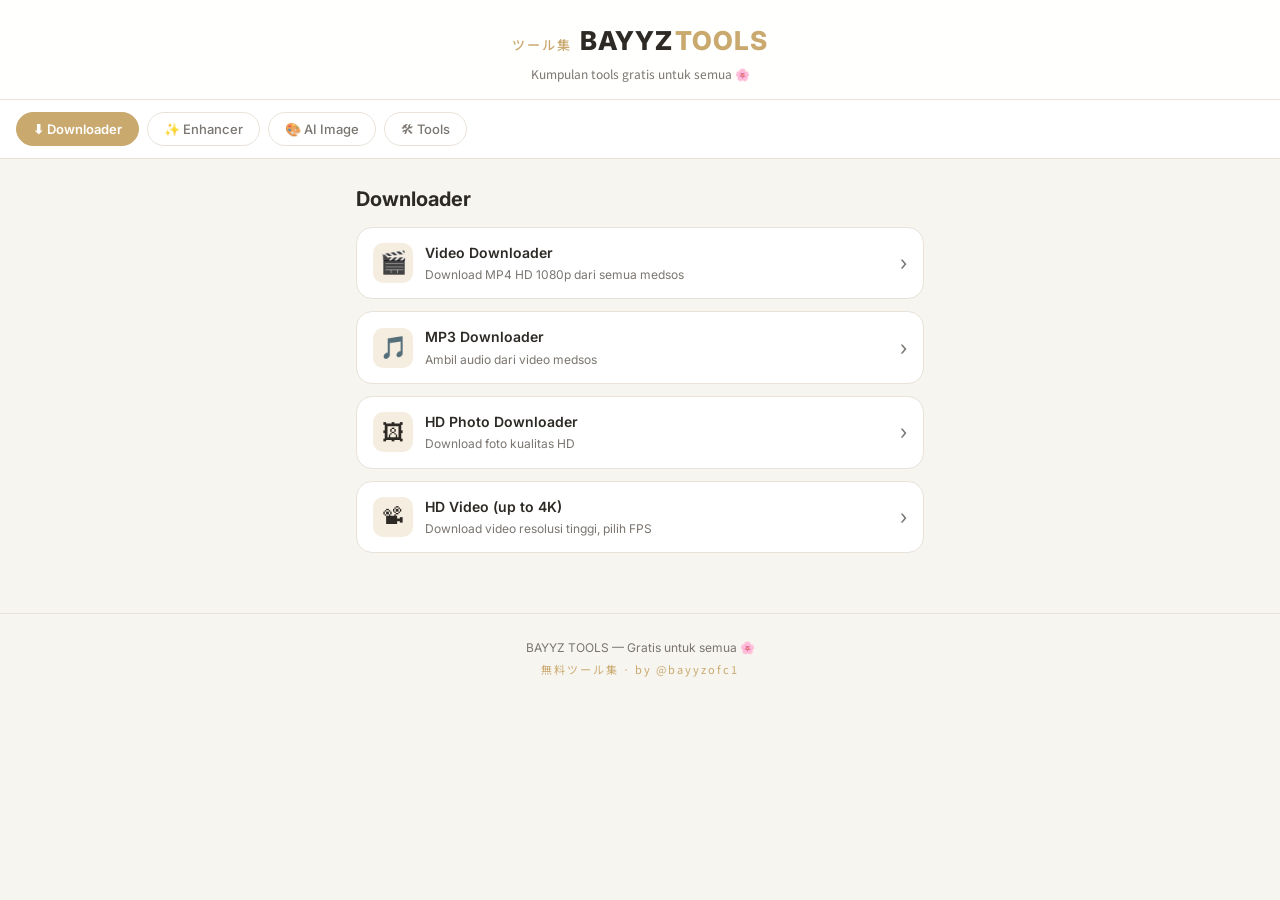
==== index.html @ 47ec52b6 "Add BAYYZ TOOLS - initial release" ====
<!DOCTYPE html>
<html lang="id">
<head>
  <meta charset="UTF-8" />
  <meta name="viewport" content="width=device-width, initial-scale=1.0" />
  <title>BAYYZ TOOLS — Kumpulan Tools Gratis</title>
  <link rel="stylesheet" href="style.css" />
  <link rel="preconnect" href="https://fonts.googleapis.com" />
  <link href="https://fonts.googleapis.com/css2?family=Noto+Sans+JP:wght@300;400;500;700&family=Inter:wght@300;400;500;600;700&display=swap" rel="stylesheet" />
</head>
<body>

  <!-- Header -->
  <header class="header">
    <div class="header-inner">
      <div class="logo">
        <span class="logo-jp">ツール集</span>
        <span class="logo-en">BAYYZ<span class="logo-accent">TOOLS</span></span>
      </div>
      <p class="header-sub">Kumpulan tools gratis untuk semua 🌸</p>
    </div>
  </header>

  <!-- Nav Pills -->
  <nav class="nav-pills" id="navPills">
    <button class="pill active" data-target="downloader">⬇ Downloader</button>
    <button class="pill" data-target="enhancer">✨ Enhancer</button>
    <button class="pill" data-target="ai-image">🎨 AI Image</button>
    <button class="pill" data-target="tools">🛠 Tools</button>
  </nav>

  <!-- Main Content -->
  <main class="main">

    <!-- ===== DOWNLOADER SECTION ===== -->
    <section class="section active" id="downloader">
      <h2 class="section-title">Downloader</h2>

      <div class="card" id="card-mp4">
        <div class="card-header" onclick="toggleCard('card-mp4')">
          <div class="card-icon">🎬</div>
          <div>
            <div class="card-name">Video Downloader</div>
            <div class="card-desc">Download MP4 HD 1080p dari semua medsos</div>
          </div>
          <span class="card-arrow">›</span>
        </div>
        <div class="card-body">
          <input class="input" type="text" id="mp4-url" placeholder="Paste link video (IG, TikTok, YouTube, dll)" />
          <button class="btn" onclick="downloadMP4()">Download MP4</button>
          <div class="result" id="mp4-result"></div>
        </div>
      </div>

      <div class="card" id="card-mp3">
        <div class="card-header" onclick="toggleCard('card-mp3')">
          <div class="card-icon">🎵</div>
          <div>
            <div class="card-name">MP3 Downloader</div>
            <div class="card-desc">Ambil audio dari video medsos</div>
          </div>
          <span class="card-arrow">›</span>
        </div>
        <div class="card-body">
          <input class="input" type="text" id="mp3-url" placeholder="Paste link video" />
          <button class="btn" onclick="downloadMP3()">Download MP3</button>
          <div class="result" id="mp3-result"></div>
        </div>
      </div>

      <div class="card" id="card-hdphoto">
        <div class="card-header" onclick="toggleCard('card-hdphoto')">
          <div class="card-icon">🖼</div>
          <div>
            <div class="card-name">HD Photo Downloader</div>
            <div class="card-desc">Download foto kualitas HD</div>
          </div>
          <span class="card-arrow">›</span>
        </div>
        <div class="card-body">
          <input class="input" type="text" id="hdphoto-url" placeholder="Paste link foto / postingan" />
          <button class="btn" onclick="downloadHDPhoto()">Download Foto HD</button>
          <div class="result" id="hdphoto-result"></div>
        </div>
      </div>

      <div class="card" id="card-hdvideo">
        <div class="card-header" onclick="toggleCard('card-hdvideo')">
          <div class="card-icon">📽</div>
          <div>
            <div class="card-name">HD Video (up to 4K)</div>
            <div class="card-desc">Download video resolusi tinggi, pilih FPS</div>
          </div>
          <span class="card-arrow">›</span>
        </div>
        <div class="card-body">
          <input class="input" type="text" id="hdvideo-url" placeholder="Paste link video" />
          <div class="radio-group">
            <label class="radio-label"><input type="radio" name="fps" value="30" checked /> 30 FPS</label>
            <label class="radio-label"><input type="radio" name="fps" value="60" /> 60 FPS</label>
          </div>
          <button class="btn" onclick="downloadHDVideo()">Download HD Video</button>
          <div class="result" id="hdvideo-result"></div>
        </div>
      </div>

    </section>

    <!-- ===== ENHANCER SECTION ===== -->
    <section class="section" id="enhancer">
      <h2 class="section-title">Enhancer</h2>

      <div class="card" id="card-rmbg">
        <div class="card-header" onclick="toggleCard('card-rmbg')">
          <div class="card-icon">🪄</div>
          <div>
            <div class="card-name">Remove Background</div>
            <div class="card-desc">Hapus background foto otomatis</div>
          </div>
          <span class="card-arrow">›</span>
        </div>
        <div class="card-body">
          <div class="upload-area" id="rmbg-drop" onclick="document.getElementById('rmbg-file').click()">
            <span id="rmbg-label">📁 Tap untuk pilih gambar</span>
            <input type="file" id="rmbg-file" accept="image/*" style="display:none" onchange="onFileSelected(this,'rmbg-label'); removeBackground(this)" />
          </div>
          <div class="result" id="rmbg-result"></div>
        </div>
      </div>

      <div class="card" id="card-ttstalk">
        <div class="card-header" onclick="toggleCard('card-ttstalk')">
          <div class="card-icon">🔍</div>
          <div>
            <div class="card-name">TikTok Stalk</div>
            <div class="card-desc">Lihat info lengkap akun TikTok</div>
          </div>
          <span class="card-arrow">›</span>
        </div>
        <div class="card-body">
          <input class="input" type="text" id="ttstalk-user" placeholder="Username TikTok (tanpa @)" />
          <button class="btn" onclick="tiktokStalk()">Stalk Sekarang</button>
          <div class="result" id="ttstalk-result"></div>
        </div>
      </div>

    </section>

    <!-- ===== AI IMAGE SECTION ===== -->
    <section class="section" id="ai-image">
      <h2 class="section-title">AI Image</h2>
      <p class="section-sub">Upload foto, pilih style transformasi</p>

      <div class="style-grid">
        <button class="style-btn active" data-style="anime" onclick="selectStyle(this,'anime')">🌸 Anime</button>
        <button class="style-btn" data-style="chibi" onclick="selectStyle(this,'chibi')">🐣 Chibi</button>
        <button class="style-btn" data-style="figura" onclick="selectStyle(this,'figura')">🗿 Figura</button>
        <button class="style-btn" data-style="blonde" onclick="selectStyle(this,'blonde')">👱 Blonde</button>
        <button class="style-btn" data-style="hitam" onclick="selectStyle(this,'hitam')">🖤 Hitam</button>
        <button class="style-btn" data-style="putih" onclick="selectStyle(this,'putih')">🤍 Putih</button>
      </div>

      <div class="figura-ver" id="figura-ver" style="display:none">
        <span class="ver-label">Versi Figura:</span>
        <button class="ver-btn active" data-ver="v1" onclick="selectFiguraVer(this,'v1')">V1</button>
        <button class="ver-btn" data-ver="v2" onclick="selectFiguraVer(this,'v2')">V2</button>
        <button class="ver-btn" data-ver="v3" onclick="selectFiguraVer(this,'v3')">V3</button>
      </div>

      <div class="upload-area" id="ai-drop" onclick="document.getElementById('ai-file').click()">
        <span id="ai-label">📁 Tap untuk pilih gambar</span>
        <input type="file" id="ai-file" accept="image/*" style="display:none" onchange="onFileSelected(this,'ai-label'); transformImage(this)" />
      </div>
      <div class="result" id="ai-result"></div>
    </section>

    <!-- ===== TOOLS SECTION ===== -->
    <section class="section" id="tools">
      <h2 class="section-title">Tools Lainnya</h2>

      <div class="card" id="card-iqc">
        <div class="card-header" onclick="toggleCard('card-iqc')">
          <div class="card-icon">🧠</div>
          <div>
            <div class="card-name">IQC Generator</div>
            <div class="card-desc">Generate IQ Card unik kamu</div>
          </div>
          <span class="card-arrow">›</span>
        </div>
        <div class="card-body">
          <input class="input" type="text" id="iqc-name" placeholder="Masukkan nama kamu" />
          <button class="btn" onclick="generateIQC()">Generate IQ Card</button>
          <div class="result" id="iqc-result"></div>
        </div>
      </div>

      <div class="card" id="card-tts">
        <div class="card-header" onclick="toggleCard('card-tts')">
          <div class="card-icon">🔊</div>
          <div>
            <div class="card-name">Text to Speech</div>
            <div class="card-desc">Ubah teks jadi suara (TTS lengkap)</div>
          </div>
          <span class="card-arrow">›</span>
        </div>
        <div class="card-body">
          <textarea class="input textarea" id="tts-text" placeholder="Ketik teks yang ingin diucapkan..." rows="3"></textarea>
          <input class="input" type="text" id="tts-lang" placeholder="Bahasa (contoh: id, en, ja)" value="id" />
          <button class="btn" onclick="generateTTS()">Generate Suara</button>
          <div class="result" id="tts-result"></div>
        </div>
      </div>

    </section>

  </main>

  <!-- Footer -->
  <footer class="footer">
    <p>BAYYZ TOOLS — Gratis untuk semua 🌸</p>
    <p class="footer-jp">無料ツール集 · by @bayyzofc1</p>
  </footer>

  <div class="toast" id="toast"></div>

  <script src="app.js"></script>
</body>
</html>
---- style.css ----
/* ===== RESET & BASE ===== */
*, *::before, *::after { box-sizing: border-box; margin: 0; padding: 0; }

:root {
  --bg: #f7f5f0;
  --bg2: #ffffff;
  --surface: #fdfcf9;
  --border: #e8e2d9;
  --text: #2d2a26;
  --text2: #7a7570;
  --accent: #c9a96e;
  --accent2: #e8c99a;
  --accent-soft: #f5ede0;
  --pink: #e8a0b0;
  --pink-soft: #fdf0f3;
  --radius: 16px;
  --radius-sm: 10px;
  --shadow: 0 2px 16px rgba(0,0,0,0.07);
  --shadow-hover: 0 6px 28px rgba(0,0,0,0.12);
  --transition: 0.25s cubic-bezier(0.4,0,0.2,1);
}

html { scroll-behavior: smooth; }

body {
  font-family: 'Inter', 'Noto Sans JP', sans-serif;
  background: var(--bg);
  color: var(--text);
  min-height: 100vh;
  font-size: 15px;
  line-height: 1.6;
}

/* ===== HEADER ===== */
.header {
  border-bottom: 1px solid var(--border);
  padding: 20px 16px 16px;
  text-align: center;
  position: sticky;
  top: 0;
  z-index: 100;
  backdrop-filter: blur(12px);
  background: rgba(255,255,255,0.92);
}

.header-inner { max-width: 600px; margin: 0 auto; }

.logo {
  display: flex;
  align-items: baseline;
  justify-content: center;
  gap: 8px;
}

.logo-jp {
  font-family: 'Noto Sans JP', sans-serif;
  font-size: 13px;
  color: var(--accent);
  letter-spacing: 2px;
  font-weight: 500;
}

.logo-en {
  font-size: 22px;
  font-weight: 800;
  color: var(--text);
  letter-spacing: 1px;
}

.logo-accent {
  color: var(--accent);
  margin-left: 2px;
}

.header-sub {
  font-size: 12px;
  color: var(--text2);
  margin-top: 2px;
  font-family: 'Noto Sans JP', sans-serif;
}

/* ===== NAV PILLS ===== */
.nav-pills {
  display: flex;
  gap: 8px;
  padding: 12px 16px;
  overflow-x: auto;
  border-bottom: 1px solid var(--border);
  scrollbar-width: none;
  position: sticky;
  top: 73px;
  z-index: 99;
  background: rgba(255,255,255,0.95);
  backdrop-filter: blur(8px);
}

.nav-pills::-webkit-scrollbar { display: none; }

.pill {
  flex-shrink: 0;
  padding: 8px 16px;
  border-radius: 50px;
  border: 1.5px solid var(--border);
  background: transparent;
  color: var(--text2);
  font-size: 13px;
  font-weight: 500;
  cursor: pointer;
  transition: all var(--transition);
  white-space: nowrap;
  font-family: 'Inter', sans-serif;
}

.pill:hover {
  border-color: var(--accent);
  color: var(--accent);
  background: var(--accent-soft);
}

.pill.active {
  background: var(--accent);
  border-color: var(--accent);
  color: #fff;
  font-weight: 600;
}

/* ===== MAIN ===== */
.main {
  max-width: 600px;
  margin: 0 auto;
  padding: 16px;
}

/* ===== SECTION ===== */
.section {
  display: none;
  animation: fadeUp 0.3s ease;
}

.section.active { display: block; }

@keyframes fadeUp {
  from { opacity: 0; transform: translateY(12px); }
  to   { opacity: 1; transform: translateY(0); }
}

.section-title {
  font-size: 18px;
  font-weight: 700;
  color: var(--text);
  margin-bottom: 12px;
}

.section-sub {
  font-size: 13px;
  color: var(--text2);
  margin-bottom: 16px;
  margin-top: -8px;
}

/* ===== CARD ===== */
.card {
  background: var(--bg2);
  border: 1.5px solid var(--border);
  border-radius: var(--radius);
  margin-bottom: 12px;
  overflow: hidden;
  transition: box-shadow var(--transition), border-color var(--transition);
}

.card:hover {
  box-shadow: var(--shadow);
  border-color: var(--accent2);
}

.card-header {
  display: flex;
  align-items: center;
  gap: 12px;
  padding: 14px 16px;
  cursor: pointer;
  user-select: none;
  transition: background var(--transition);
}

.card-header:hover { background: var(--accent-soft); }

.card-icon {
  font-size: 22px;
  width: 40px;
  height: 40px;
  display: flex;
  align-items: center;
  justify-content: center;
  background: var(--accent-soft);
  border-radius: 10px;
  flex-shrink: 0;
}

.card-name {
  font-size: 14px;
  font-weight: 600;
  color: var(--text);
}

.card-desc {
  font-size: 12px;
  color: var(--text2);
  margin-top: 1px;
}

.card-arrow {
  margin-left: auto;
  font-size: 20px;
  color: var(--text2);
  transition: transform var(--transition);
  line-height: 1;
}

.card.open .card-arrow { transform: rotate(90deg); }

/* FIX: tambah padding-top di card-body */
.card-body {
  display: none;
  padding: 12px 16px 16px;
  border-top: 1px solid var(--border);
  animation: fadeUp 0.2s ease;
}

.card.open .card-body { display: block; }

/* ===== INPUTS ===== */
.input {
  width: 100%;
  padding: 11px 14px;
  border: 1.5px solid var(--border);
  border-radius: var(--radius-sm);
  background: var(--surface);
  color: var(--text);
  font-size: 14px;
  font-family: 'Inter', sans-serif;
  margin-top: 10px;
  transition: border-color var(--transition), box-shadow var(--transition);
  outline: none;
}

.input:focus {
  border-color: var(--accent);
  box-shadow: 0 0 0 3px rgba(201,169,110,0.15);
}

.textarea { resize: vertical; min-height: 80px; }

/* ===== BUTTON ===== */
.btn {
  width: 100%;
  margin-top: 10px;
  padding: 12px;
  background: var(--accent);
  color: #fff;
  border: none;
  border-radius: var(--radius-sm);
  font-size: 14px;
  font-weight: 600;
  cursor: pointer;
  transition: all var(--transition);
  font-family: 'Inter', sans-serif;
  letter-spacing: 0.2px;
}

.btn:hover {
  background: #b8924f;
  transform: translateY(-1px);
  box-shadow: 0 4px 16px rgba(201,169,110,0.35);
}

.btn:active { transform: translateY(0); }

.btn:disabled {
  opacity: 0.6;
  cursor: not-allowed;
  transform: none;
}

/* ===== RADIO GROUP ===== */
.radio-group {
  display: flex;
  gap: 16px;
  margin-top: 10px;
}

.radio-label {
  display: flex;
  align-items: center;
  gap: 6px;
  font-size: 13px;
  color: var(--text2);
  cursor: pointer;
}

.radio-label input { accent-color: var(--accent); }

/* ===== UPLOAD AREA ===== */
.upload-area {
  margin-top: 12px;
  border: 2px dashed var(--border);
  border-radius: var(--radius-sm);
  padding: 28px 16px;
  text-align: center;
  cursor: pointer;
  color: var(--text2);
  font-size: 14px;
  transition: all var(--transition);
  background: var(--surface);
}

.upload-area:hover {
  border-color: var(--accent);
  background: var(--accent-soft);
  color: var(--accent);
}

/* ===== STYLE GRID (AI Image) ===== */
.style-grid {
  display: grid;
  grid-template-columns: repeat(3, 1fr);
  gap: 8px;
  margin-bottom: 12px;
}

.style-btn {
  padding: 12px 8px;
  border: 1.5px solid var(--border);
  border-radius: var(--radius-sm);
  background: var(--bg2);
  color: var(--text2);
  font-size: 13px;
  font-weight: 500;
  cursor: pointer;
  transition: all var(--transition);
  font-family: 'Inter', sans-serif;
}

.style-btn:hover {
  border-color: var(--pink);
  color: var(--pink);
  background: var(--pink-soft);
}

.style-btn.active {
  background: var(--pink);
  border-color: var(--pink);
  color: #fff;
  font-weight: 600;
}

/* ===== FIGURA VERSION ===== */
.figura-ver {
  display: flex;
  align-items: center;
  gap: 8px;
  margin-bottom: 12px;
  flex-wrap: wrap;
}

.ver-label {
  font-size: 12px;
  color: var(--text2);
}

.ver-btn {
  padding: 5px 14px;
  border: 1.5px solid var(--border);
  border-radius: 50px;
  background: transparent;
  color: var(--text2);
  font-size: 12px;
  font-weight: 500;
  cursor: pointer;
  transition: all var(--transition);
  font-family: 'Inter', sans-serif;
}

.ver-btn.active {
  background: var(--accent);
  border-color: var(--accent);
  color: #fff;
}

/* ===== RESULT ===== */
.result {
  margin-top: 12px;
  min-height: 0;
}

.result-img {
  width: 100%;
  border-radius: var(--radius-sm);
  border: 1px solid var(--border);
  display: block;
  margin-bottom: 8px;
}

.result-link {
  display: block;
  width: 100%;
  padding: 10px;
  background: var(--accent-soft);
  border: 1.5px solid var(--accent2);
  border-radius: var(--radius-sm);
  color: var(--accent);
  text-align: center;
  font-size: 13px;
  font-weight: 600;
  text-decoration: none;
  transition: all var(--transition);
  margin-bottom: 6px;
}

.result-link:hover {
  background: var(--accent);
  color: #fff;
}

.result-audio {
  width: 100%;
  margin-top: 4px;
  border-radius: var(--radius-sm);
}

.result-card {
  background: var(--surface);
  border: 1px solid var(--border);
  border-radius: var(--radius-sm);
  padding: 14px;
  font-size: 13px;
}

.result-card .row {
  display: flex;
  justify-content: space-between;
  padding: 5px 0;
  border-bottom: 1px solid var(--border);
}

.result-card .row:last-child { border-bottom: none; }

.result-card .label { color: var(--text2); }
.result-card .value { font-weight: 600; color: var(--text); text-align: right; max-width: 60%; word-break: break-word; }

.result-avatar {
  width: 72px;
  height: 72px;
  border-radius: 50%;
  object-fit: cover;
  border: 2px solid var(--accent2);
  margin-bottom: 10px;
}

.stalk-header {
  display: flex;
  align-items: center;
  gap: 12px;
  margin-bottom: 10px;
}

.stalk-info .name { font-weight: 700; font-size: 15px; }
.stalk-info .nick { font-size: 12px; color: var(--text2); }

/* ===== LOADING (FIXED) ===== */
.loading {
  display: flex;
  align-items: center;
  justify-content: center;
  gap: 10px;
  padding: 20px;
  color: var(--text2);
  font-size: 13px;
}

.loading-spinner {
  display: inline-block;
  width: 16px;
  height: 16px;
  border: 2px solid var(--border);
  border-top-color: var(--accent);
  border-radius: 50%;
  animation: spin 0.7s linear infinite;
  flex-shrink: 0;
}

@keyframes spin { to { transform: rotate(360deg); } }

.error-msg {
  color: #c0392b;
  font-size: 13px;
  padding: 10px 12px;
  background: #fdf0f0;
  border-radius: var(--radius-sm);
  border: 1px solid #f5c6c6;
}

/* ===== TOAST ===== */
.toast {
  position: fixed;
  bottom: 24px;
  left: 50%;
  transform: translateX(-50%) translateY(80px);
  background: var(--text);
  color: #fff;
  padding: 10px 20px;
  border-radius: 50px;
  font-size: 13px;
  font-weight: 500;
  z-index: 999;
  transition: transform 0.3s cubic-bezier(0.4,0,0.2,1);
  white-space: nowrap;
  pointer-events: none;
}

.toast.show { transform: translateX(-50%) translateY(0); }

/* ===== FOOTER ===== */
.footer {
  text-align: center;
  padding: 24px 16px;
  color: var(--text2);
  font-size: 12px;
  border-top: 1px solid var(--border);
  margin-top: 24px;
}

.footer-jp {
  font-family: 'Noto Sans JP', sans-serif;
  font-size: 11px;
  margin-top: 4px;
  color: var(--accent);
  letter-spacing: 2px;
}

/* ===== DESKTOP ===== */
@media (min-width: 640px) {
  .main { padding: 24px 16px; }
  .section-title { font-size: 20px; }
  .style-grid { grid-template-columns: repeat(6, 1fr); }
  .logo-en { font-size: 26px; }
}
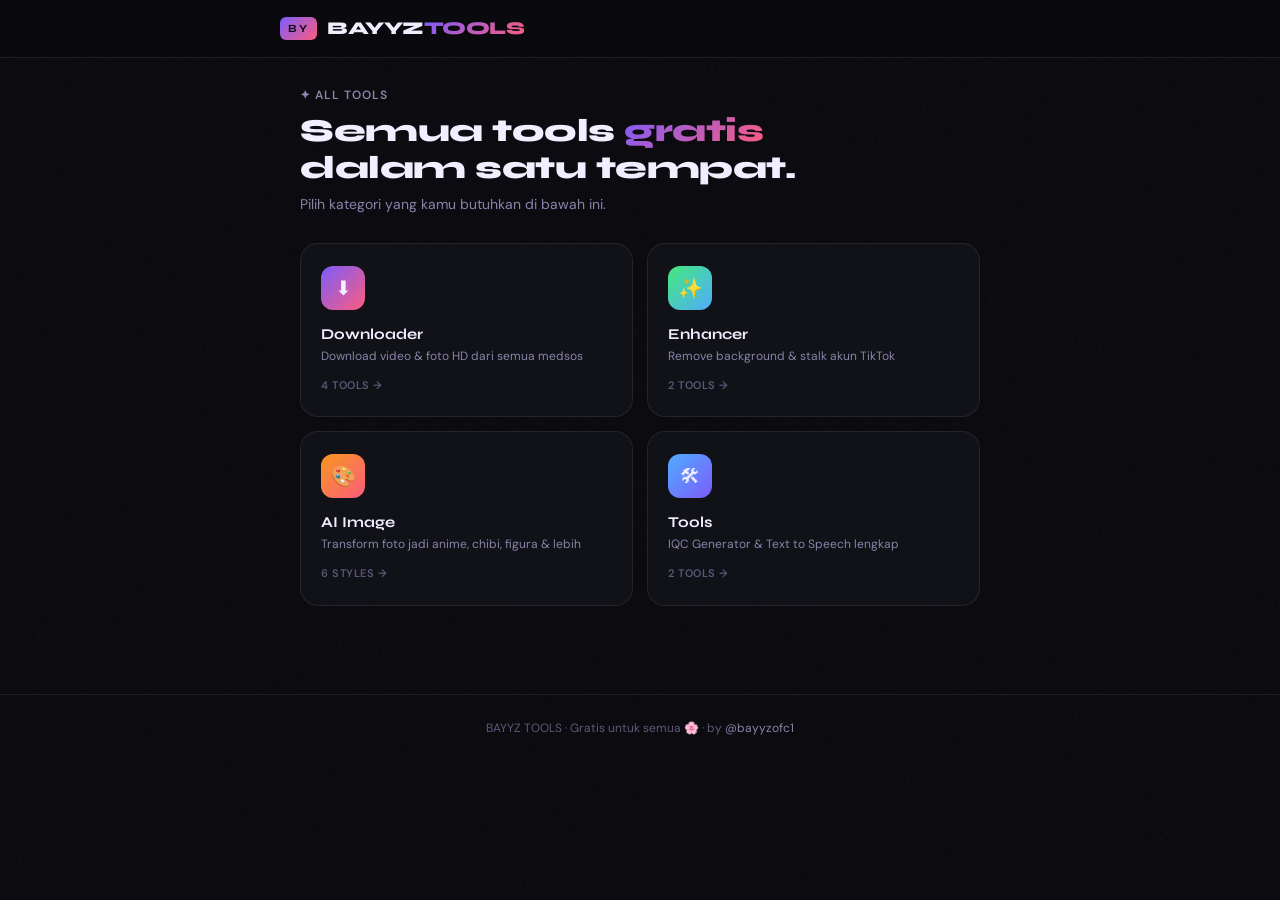
==== commit 384edf01: "feat: update bayyztools v2" ====
--- a/index.html
+++ b/index.html
@@ -5,224 +5,77 @@
   <meta name="viewport" content="width=device-width, initial-scale=1.0" />
   <title>BAYYZ TOOLS — Kumpulan Tools Gratis</title>
   <link rel="stylesheet" href="style.css" />
-  <link rel="preconnect" href="https://fonts.googleapis.com" />
-  <link href="https://fonts.googleapis.com/css2?family=Noto+Sans+JP:wght@300;400;500;700&family=Inter:wght@300;400;500;600;700&display=swap" rel="stylesheet" />
 </head>
 <body>
 
-  <!-- Header -->
   <header class="header">
     <div class="header-inner">
-      <div class="logo">
-        <span class="logo-jp">ツール集</span>
-        <span class="logo-en">BAYYZ<span class="logo-accent">TOOLS</span></span>
-      </div>
-      <p class="header-sub">Kumpulan tools gratis untuk semua 🌸</p>
+      <a href="index.html" class="logo">
+        <span class="logo-badge">BY</span>
+        <span class="logo-name">BAYYZ<span>TOOLS</span></span>
+      </a>
     </div>
   </header>
 
-  <!-- Nav Pills -->
-  <nav class="nav-pills" id="navPills">
-    <button class="pill active" data-target="downloader">⬇ Downloader</button>
-    <button class="pill" data-target="enhancer">✨ Enhancer</button>
-    <button class="pill" data-target="ai-image">🎨 AI Image</button>
-    <button class="pill" data-target="tools">🛠 Tools</button>
-  </nav>
+  <main class="main">
+    <div class="page-hero fade-in">
+      <div class="page-hero-tag">✦ All Tools</div>
+      <h1>Semua tools <span class="grad">gratis</span><br/>dalam satu tempat.</h1>
+      <p>Pilih kategori yang kamu butuhkan di bawah ini.</p>
+    </div>
 
-  <!-- Main Content -->
-  <main class="main">
+    <div class="dashboard-grid fade-in">
 
-    <!-- ===== DOWNLOADER SECTION ===== -->
-    <section class="section active" id="downloader">
-      <h2 class="section-title">Downloader</h2>
+      <a href="downloader.html" class="dash-card" data-color="purple">
+        <div class="dash-card-icon">⬇</div>
+        <div>
+          <div class="dash-card-title">Downloader</div>
+          <div class="dash-card-desc">Download video & foto HD dari semua medsos</div>
+        </div>
+        <div class="dash-card-count">4 tools →</div>
+      </a>
 
-      <div class="card" id="card-mp4">
-        <div class="card-header" onclick="toggleCard('card-mp4')">
-          <div class="card-icon">🎬</div>
-          <div>
-            <div class="card-name">Video Downloader</div>
-            <div class="card-desc">Download MP4 HD 1080p dari semua medsos</div>
-          </div>
-          <span class="card-arrow">›</span>
+      <a href="enhancer.html" class="dash-card" data-color="green">
+        <div class="dash-card-icon">✨</div>
+        <div>
+          <div class="dash-card-title">Enhancer</div>
+          <div class="dash-card-desc">Remove background & stalk akun TikTok</div>
         </div>
-        <div class="card-body">
-          <input class="input" type="text" id="mp4-url" placeholder="Paste link video (IG, TikTok, YouTube, dll)" />
-          <button class="btn" onclick="downloadMP4()">Download MP4</button>
-          <div class="result" id="mp4-result"></div>
+        <div class="dash-card-count">2 tools →</div>
+      </a>
+
+      <a href="ai-image.html" class="dash-card" data-color="warm">
+        <div class="dash-card-icon">🎨</div>
+        <div>
+          <div class="dash-card-title">AI Image</div>
+          <div class="dash-card-desc">Transform foto jadi anime, chibi, figura & lebih</div>
         </div>
-      </div>
+        <div class="dash-card-count">6 styles →</div>
+      </a>
 
-      <div class="card" id="card-mp3">
-        <div class="card-header" onclick="toggleCard('card-mp3')">
-          <div class="card-icon">🎵</div>
-          <div>
-            <div class="card-name">MP3 Downloader</div>
-            <div class="card-desc">Ambil audio dari video medsos</div>
-          </div>
-          <span class="card-arrow">›</span>
+      <a href="tools.html" class="dash-card" data-color="cool">
+        <div class="dash-card-icon">🛠</div>
+        <div>
+          <div class="dash-card-title">Tools</div>
+          <div class="dash-card-desc">IQC Generator & Text to Speech lengkap</div>
         </div>
-        <div class="card-body">
-          <input class="input" type="text" id="mp3-url" placeholder="Paste link video" />
-          <button class="btn" onclick="downloadMP3()">Download MP3</button>
-          <div class="result" id="mp3-result"></div>
-        </div>
-      </div>
+        <div class="dash-card-count">2 tools →</div>
+      </a>
 
-      <div class="card" id="card-hdphoto">
-        <div class="card-header" onclick="toggleCard('card-hdphoto')">
-          <div class="card-icon">🖼</div>
-          <div>
-            <div class="card-name">HD Photo Downloader</div>
-            <div class="card-desc">Download foto kualitas HD</div>
-          </div>
-          <span class="card-arrow">›</span>
-        </div>
-        <div class="card-body">
-          <input class="input" type="text" id="hdphoto-url" placeholder="Paste link foto / postingan" />
-          <button class="btn" onclick="downloadHDPhoto()">Download Foto HD</button>
-          <div class="result" id="hdphoto-result"></div>
-        </div>
-      </div>
-
-      <div class="card" id="card-hdvideo">
-        <div class="card-header" onclick="toggleCard('card-hdvideo')">
-          <div class="card-icon">📽</div>
-          <div>
-            <div class="card-name">HD Video (up to 4K)</div>
-            <div class="card-desc">Download video resolusi tinggi, pilih FPS</div>
-          </div>
-          <span class="card-arrow">›</span>
-        </div>
-        <div class="card-body">
-          <input class="input" type="text" id="hdvideo-url" placeholder="Paste link video" />
-          <div class="radio-group">
-            <label class="radio-label"><input type="radio" name="fps" value="30" checked /> 30 FPS</label>
-            <label class="radio-label"><input type="radio" name="fps" value="60" /> 60 FPS</label>
-          </div>
-          <button class="btn" onclick="downloadHDVideo()">Download HD Video</button>
-          <div class="result" id="hdvideo-result"></div>
-        </div>
-      </div>
-
-    </section>
-
-    <!-- ===== ENHANCER SECTION ===== -->
-    <section class="section" id="enhancer">
-      <h2 class="section-title">Enhancer</h2>
-
-      <div class="card" id="card-rmbg">
-        <div class="card-header" onclick="toggleCard('card-rmbg')">
-          <div class="card-icon">🪄</div>
-          <div>
-            <div class="card-name">Remove Background</div>
-            <div class="card-desc">Hapus background foto otomatis</div>
-          </div>
-          <span class="card-arrow">›</span>
-        </div>
-        <div class="card-body">
-          <div class="upload-area" id="rmbg-drop" onclick="document.getElementById('rmbg-file').click()">
-            <span id="rmbg-label">📁 Tap untuk pilih gambar</span>
-            <input type="file" id="rmbg-file" accept="image/*" style="display:none" onchange="onFileSelected(this,'rmbg-label'); removeBackground(this)" />
-          </div>
-          <div class="result" id="rmbg-result"></div>
-        </div>
-      </div>
-
-      <div class="card" id="card-ttstalk">
-        <div class="card-header" onclick="toggleCard('card-ttstalk')">
-          <div class="card-icon">🔍</div>
-          <div>
-            <div class="card-name">TikTok Stalk</div>
-            <div class="card-desc">Lihat info lengkap akun TikTok</div>
-          </div>
-          <span class="card-arrow">›</span>
-        </div>
-        <div class="card-body">
-          <input class="input" type="text" id="ttstalk-user" placeholder="Username TikTok (tanpa @)" />
-          <button class="btn" onclick="tiktokStalk()">Stalk Sekarang</button>
-          <div class="result" id="ttstalk-result"></div>
-        </div>
-      </div>
-
-    </section>
-
-    <!-- ===== AI IMAGE SECTION ===== -->
-    <section class="section" id="ai-image">
-      <h2 class="section-title">AI Image</h2>
-      <p class="section-sub">Upload foto, pilih style transformasi</p>
-
-      <div class="style-grid">
-        <button class="style-btn active" data-style="anime" onclick="selectStyle(this,'anime')">🌸 Anime</button>
-        <button class="style-btn" data-style="chibi" onclick="selectStyle(this,'chibi')">🐣 Chibi</button>
-        <button class="style-btn" data-style="figura" onclick="selectStyle(this,'figura')">🗿 Figura</button>
-        <button class="style-btn" data-style="blonde" onclick="selectStyle(this,'blonde')">👱 Blonde</button>
-        <button class="style-btn" data-style="hitam" onclick="selectStyle(this,'hitam')">🖤 Hitam</button>
-        <button class="style-btn" data-style="putih" onclick="selectStyle(this,'putih')">🤍 Putih</button>
-      </div>
-
-      <div class="figura-ver" id="figura-ver" style="display:none">
-        <span class="ver-label">Versi Figura:</span>
-        <button class="ver-btn active" data-ver="v1" onclick="selectFiguraVer(this,'v1')">V1</button>
-        <button class="ver-btn" data-ver="v2" onclick="selectFiguraVer(this,'v2')">V2</button>
-        <button class="ver-btn" data-ver="v3" onclick="selectFiguraVer(this,'v3')">V3</button>
-      </div>
-
-      <div class="upload-area" id="ai-drop" onclick="document.getElementById('ai-file').click()">
-        <span id="ai-label">📁 Tap untuk pilih gambar</span>
-        <input type="file" id="ai-file" accept="image/*" style="display:none" onchange="onFileSelected(this,'ai-label'); transformImage(this)" />
-      </div>
-      <div class="result" id="ai-result"></div>
-    </section>
-
-    <!-- ===== TOOLS SECTION ===== -->
-    <section class="section" id="tools">
-      <h2 class="section-title">Tools Lainnya</h2>
-
-      <div class="card" id="card-iqc">
-        <div class="card-header" onclick="toggleCard('card-iqc')">
-          <div class="card-icon">🧠</div>
-          <div>
-            <div class="card-name">IQC Generator</div>
-            <div class="card-desc">Generate IQ Card unik kamu</div>
-          </div>
-          <span class="card-arrow">›</span>
-        </div>
-        <div class="card-body">
-          <input class="input" type="text" id="iqc-name" placeholder="Masukkan nama kamu" />
-          <button class="btn" onclick="generateIQC()">Generate IQ Card</button>
-          <div class="result" id="iqc-result"></div>
-        </div>
-      </div>
-
-      <div class="card" id="card-tts">
-        <div class="card-header" onclick="toggleCard('card-tts')">
-          <div class="card-icon">🔊</div>
-          <div>
-            <div class="card-name">Text to Speech</div>
-            <div class="card-desc">Ubah teks jadi suara (TTS lengkap)</div>
-          </div>
-          <span class="card-arrow">›</span>
-        </div>
-        <div class="card-body">
-          <textarea class="input textarea" id="tts-text" placeholder="Ketik teks yang ingin diucapkan..." rows="3"></textarea>
-          <input class="input" type="text" id="tts-lang" placeholder="Bahasa (contoh: id, en, ja)" value="id" />
-          <button class="btn" onclick="generateTTS()">Generate Suara</button>
-          <div class="result" id="tts-result"></div>
-        </div>
-      </div>
-
-    </section>
-
+    </div>
   </main>
 
-  <!-- Footer -->
   <footer class="footer">
-    <p>BAYYZ TOOLS — Gratis untuk semua 🌸</p>
-    <p class="footer-jp">無料ツール集 · by @bayyzofc1</p>
+    <p>BAYYZ TOOLS · Gratis untuk semua 🌸 · by <a href="https://t.me/bayyzofc1" target="_blank">@bayyzofc1</a></p>
   </footer>
 
   <div class="toast" id="toast"></div>
-
-  <script src="app.js"></script>
+  <script>
+    // staggered animation
+    document.querySelectorAll('.dash-card').forEach((c,i) => {
+      c.style.animationDelay = (i * 0.07) + 's';
+      c.classList.add('fade-in');
+    });
+  </script>
 </body>
 </html>
--- a/style.css
+++ b/style.css
@@ -1,262 +1,364 @@
-/* ===== RESET & BASE ===== */
+@import url('https://fonts.googleapis.com/css2?family=Syne:wght@400;600;700;800&family=DM+Sans:wght@300;400;500;600&display=swap');
+
 *, *::before, *::after { box-sizing: border-box; margin: 0; padding: 0; }
 
 :root {
-  --bg: #f7f5f0;
-  --bg2: #ffffff;
-  --surface: #fdfcf9;
-  --border: #e8e2d9;
-  --text: #2d2a26;
-  --text2: #7a7570;
-  --accent: #c9a96e;
-  --accent2: #e8c99a;
-  --accent-soft: #f5ede0;
-  --pink: #e8a0b0;
-  --pink-soft: #fdf0f3;
-  --radius: 16px;
-  --radius-sm: 10px;
-  --shadow: 0 2px 16px rgba(0,0,0,0.07);
-  --shadow-hover: 0 6px 28px rgba(0,0,0,0.12);
-  --transition: 0.25s cubic-bezier(0.4,0,0.2,1);
+  --bg: #0a0a0f;
+  --bg2: #111118;
+  --bg3: #1a1a24;
+  --border: rgba(255,255,255,0.08);
+  --border-bright: rgba(255,255,255,0.15);
+  --text: #f0eeff;
+  --text2: #8884aa;
+  --text3: #5a5878;
+
+  --c1: #7c5cfc;   /* purple */
+  --c2: #fc5c7d;   /* pink-red */
+  --c3: #43e97b;   /* green */
+  --c4: #f7971e;   /* orange */
+  --c5: #4facfe;   /* blue */
+  --c6: #f953c6;   /* magenta */
+
+  --grad-main: linear-gradient(135deg, var(--c1), var(--c2));
+  --grad-green: linear-gradient(135deg, var(--c3), var(--c5));
+  --grad-warm: linear-gradient(135deg, var(--c4), var(--c2));
+  --grad-cool: linear-gradient(135deg, var(--c5), var(--c1));
+
+  --radius: 18px;
+  --radius-sm: 12px;
+  --radius-xs: 8px;
+  --shadow: 0 4px 32px rgba(0,0,0,0.4);
+  --transition: 0.22s cubic-bezier(0.4,0,0.2,1);
 }
 
 html { scroll-behavior: smooth; }
 
 body {
-  font-family: 'Inter', 'Noto Sans JP', sans-serif;
+  font-family: 'DM Sans', sans-serif;
   background: var(--bg);
   color: var(--text);
   min-height: 100vh;
   font-size: 15px;
   line-height: 1.6;
+  -webkit-font-smoothing: antialiased;
+}
+
+/* ===== NOISE OVERLAY ===== */
+body::before {
+  content: '';
+  position: fixed;
+  inset: 0;
+  background-image: url("data:image/svg+xml,%3Csvg viewBox='0 0 256 256' xmlns='http://www.w3.org/2000/svg'%3E%3Cfilter id='n'%3E%3CfeTurbulence type='fractalNoise' baseFrequency='0.9' numOctaves='4' stitchTiles='stitch'/%3E%3C/filter%3E%3Crect width='100%25' height='100%25' filter='url(%23n)' opacity='1'/%3E%3C/svg%3E");
+  opacity: 0.025;
+  pointer-events: none;
+  z-index: 0;
 }
 
 /* ===== HEADER ===== */
 .header {
-  border-bottom: 1px solid var(--border);
-  padding: 20px 16px 16px;
-  text-align: center;
   position: sticky;
   top: 0;
   z-index: 100;
-  backdrop-filter: blur(12px);
-  background: rgba(255,255,255,0.92);
-}
-
-.header-inner { max-width: 600px; margin: 0 auto; }
+  background: rgba(10,10,15,0.85);
+  backdrop-filter: blur(20px);
+  border-bottom: 1px solid var(--border);
+  padding: 14px 20px;
+}
+
+.header-inner {
+  max-width: 720px;
+  margin: 0 auto;
+  display: flex;
+  align-items: center;
+  justify-content: space-between;
+  gap: 12px;
+}
 
 .logo {
   display: flex;
-  align-items: baseline;
-  justify-content: center;
-  gap: 8px;
-}
-
-.logo-jp {
-  font-family: 'Noto Sans JP', sans-serif;
+  align-items: center;
+  gap: 10px;
+  text-decoration: none;
+}
+
+.logo-badge {
+  font-family: 'Syne', sans-serif;
+  font-size: 11px;
+  font-weight: 700;
+  letter-spacing: 2px;
+  color: var(--bg);
+  background: var(--grad-main);
+  padding: 3px 8px;
+  border-radius: 6px;
+}
+
+.logo-name {
+  font-family: 'Syne', sans-serif;
+  font-size: 18px;
+  font-weight: 800;
+  color: var(--text);
+  letter-spacing: -0.5px;
+}
+
+.logo-name span { 
+  background: var(--grad-main);
+  -webkit-background-clip: text;
+  -webkit-text-fill-color: transparent;
+  background-clip: text;
+}
+
+.header-back {
+  display: flex;
+  align-items: center;
+  gap: 6px;
   font-size: 13px;
-  color: var(--accent);
-  letter-spacing: 2px;
-  font-weight: 500;
-}
-
-.logo-en {
-  font-size: 22px;
-  font-weight: 800;
-  color: var(--text);
-  letter-spacing: 1px;
-}
-
-.logo-accent {
-  color: var(--accent);
-  margin-left: 2px;
-}
-
-.header-sub {
-  font-size: 12px;
-  color: var(--text2);
-  margin-top: 2px;
-  font-family: 'Noto Sans JP', sans-serif;
-}
-
-/* ===== NAV PILLS ===== */
-.nav-pills {
-  display: flex;
-  gap: 8px;
-  padding: 12px 16px;
-  overflow-x: auto;
-  border-bottom: 1px solid var(--border);
-  scrollbar-width: none;
-  position: sticky;
-  top: 73px;
-  z-index: 99;
-  background: rgba(255,255,255,0.95);
-  backdrop-filter: blur(8px);
-}
-
-.nav-pills::-webkit-scrollbar { display: none; }
-
-.pill {
-  flex-shrink: 0;
-  padding: 8px 16px;
+  color: var(--text2);
+  text-decoration: none;
+  padding: 6px 12px;
+  border: 1px solid var(--border);
   border-radius: 50px;
-  border: 1.5px solid var(--border);
-  background: transparent;
-  color: var(--text2);
-  font-size: 13px;
-  font-weight: 500;
-  cursor: pointer;
   transition: all var(--transition);
-  white-space: nowrap;
-  font-family: 'Inter', sans-serif;
-}
-
-.pill:hover {
-  border-color: var(--accent);
-  color: var(--accent);
-  background: var(--accent-soft);
-}
-
-.pill.active {
-  background: var(--accent);
-  border-color: var(--accent);
-  color: #fff;
-  font-weight: 600;
+}
+
+.header-back:hover {
+  color: var(--text);
+  border-color: var(--border-bright);
+  background: var(--bg3);
 }
 
 /* ===== MAIN ===== */
 .main {
-  max-width: 600px;
+  max-width: 720px;
   margin: 0 auto;
-  padding: 16px;
-}
-
-/* ===== SECTION ===== */
-.section {
-  display: none;
-  animation: fadeUp 0.3s ease;
-}
-
-.section.active { display: block; }
-
-@keyframes fadeUp {
-  from { opacity: 0; transform: translateY(12px); }
-  to   { opacity: 1; transform: translateY(0); }
-}
-
-.section-title {
-  font-size: 18px;
+  padding: 24px 20px 48px;
+  position: relative;
+  z-index: 1;
+}
+
+/* ===== PAGE HERO ===== */
+.page-hero {
+  margin-bottom: 28px;
+}
+
+.page-hero-tag {
+  display: inline-flex;
+  align-items: center;
+  gap: 6px;
+  font-size: 12px;
+  font-weight: 600;
+  letter-spacing: 1px;
+  text-transform: uppercase;
+  color: var(--text2);
+  margin-bottom: 8px;
+}
+
+.page-hero h1 {
+  font-family: 'Syne', sans-serif;
+  font-size: clamp(22px, 5vw, 32px);
+  font-weight: 800;
+  line-height: 1.15;
+  letter-spacing: -0.5px;
+  color: var(--text);
+}
+
+.page-hero h1 .grad {
+  background: var(--grad-main);
+  -webkit-background-clip: text;
+  -webkit-text-fill-color: transparent;
+  background-clip: text;
+}
+
+.page-hero p {
+  font-size: 14px;
+  color: var(--text2);
+  margin-top: 6px;
+}
+
+/* ===== DASHBOARD GRID ===== */
+.dashboard-grid {
+  display: grid;
+  grid-template-columns: repeat(2, 1fr);
+  gap: 14px;
+}
+
+.dash-card {
+  position: relative;
+  background: var(--bg2);
+  border: 1px solid var(--border);
+  border-radius: var(--radius);
+  padding: 22px 20px;
+  text-decoration: none;
+  color: var(--text);
+  overflow: hidden;
+  transition: all var(--transition);
+  display: flex;
+  flex-direction: column;
+  gap: 12px;
+}
+
+.dash-card::before {
+  content: '';
+  position: absolute;
+  top: 0; left: 0; right: 0;
+  height: 2px;
+  background: var(--card-grad, var(--grad-main));
+  opacity: 0;
+  transition: opacity var(--transition);
+}
+
+.dash-card:hover {
+  border-color: var(--border-bright);
+  background: var(--bg3);
+  transform: translateY(-2px);
+  box-shadow: 0 8px 40px rgba(0,0,0,0.5);
+}
+
+.dash-card:hover::before { opacity: 1; }
+
+.dash-card-icon {
+  width: 44px;
+  height: 44px;
+  border-radius: 12px;
+  display: flex;
+  align-items: center;
+  justify-content: center;
+  font-size: 20px;
+  background: var(--card-grad, var(--grad-main));
+  flex-shrink: 0;
+}
+
+.dash-card-title {
+  font-family: 'Syne', sans-serif;
+  font-size: 15px;
   font-weight: 700;
-  color: var(--text);
-  margin-bottom: 12px;
-}
-
-.section-sub {
-  font-size: 13px;
-  color: var(--text2);
-  margin-bottom: 16px;
-  margin-top: -8px;
-}
-
-/* ===== CARD ===== */
-.card {
+  margin-bottom: 2px;
+}
+
+.dash-card-desc {
+  font-size: 12px;
+  color: var(--text2);
+  line-height: 1.4;
+}
+
+.dash-card-count {
+  margin-top: auto;
+  font-size: 11px;
+  font-weight: 600;
+  letter-spacing: 0.5px;
+  color: var(--text3);
+  text-transform: uppercase;
+}
+
+/* Color variants */
+.dash-card[data-color="purple"] { --card-grad: var(--grad-main); }
+.dash-card[data-color="green"]  { --card-grad: var(--grad-green); }
+.dash-card[data-color="warm"]   { --card-grad: var(--grad-warm); }
+.dash-card[data-color="cool"]   { --card-grad: var(--grad-cool); }
+
+/* ===== TOOL PAGE LAYOUT ===== */
+.tools-list {
+  display: flex;
+  flex-direction: column;
+  gap: 12px;
+}
+
+/* ===== TOOL CARD ===== */
+.tool-card {
   background: var(--bg2);
-  border: 1.5px solid var(--border);
+  border: 1px solid var(--border);
   border-radius: var(--radius);
-  margin-bottom: 12px;
   overflow: hidden;
-  transition: box-shadow var(--transition), border-color var(--transition);
-}
-
-.card:hover {
-  box-shadow: var(--shadow);
-  border-color: var(--accent2);
-}
-
-.card-header {
-  display: flex;
-  align-items: center;
-  gap: 12px;
-  padding: 14px 16px;
+  transition: border-color var(--transition), box-shadow var(--transition);
+}
+
+.tool-card:hover { border-color: var(--border-bright); }
+
+.tool-card-header {
+  display: flex;
+  align-items: center;
+  gap: 14px;
+  padding: 16px 18px;
   cursor: pointer;
   user-select: none;
   transition: background var(--transition);
 }
 
-.card-header:hover { background: var(--accent-soft); }
-
-.card-icon {
-  font-size: 22px;
-  width: 40px;
-  height: 40px;
+.tool-card-header:hover { background: rgba(255,255,255,0.03); }
+
+.tool-card-icon {
+  width: 42px;
+  height: 42px;
+  border-radius: 11px;
   display: flex;
   align-items: center;
   justify-content: center;
-  background: var(--accent-soft);
-  border-radius: 10px;
+  font-size: 20px;
   flex-shrink: 0;
-}
-
-.card-name {
+  background: var(--tool-grad, var(--grad-main));
+}
+
+.tool-card-info { flex: 1; min-width: 0; }
+
+.tool-card-name {
+  font-family: 'Syne', sans-serif;
   font-size: 14px;
-  font-weight: 600;
-  color: var(--text);
-}
-
-.card-desc {
+  font-weight: 700;
+  color: var(--text);
+}
+
+.tool-card-desc {
   font-size: 12px;
   color: var(--text2);
   margin-top: 1px;
 }
 
-.card-arrow {
-  margin-left: auto;
-  font-size: 20px;
-  color: var(--text2);
+.tool-card-arrow {
+  font-size: 18px;
+  color: var(--text3);
   transition: transform var(--transition);
-  line-height: 1;
-}
-
-.card.open .card-arrow { transform: rotate(90deg); }
-
-/* FIX: tambah padding-top di card-body */
-.card-body {
+}
+
+.tool-card.open .tool-card-arrow { transform: rotate(90deg); }
+
+.tool-card-body {
   display: none;
-  padding: 12px 16px 16px;
+  padding: 0 18px 18px;
   border-top: 1px solid var(--border);
   animation: fadeUp 0.2s ease;
 }
 
-.card.open .card-body { display: block; }
+.tool-card.open .tool-card-body { display: block; }
 
 /* ===== INPUTS ===== */
 .input {
   width: 100%;
-  padding: 11px 14px;
-  border: 1.5px solid var(--border);
-  border-radius: var(--radius-sm);
-  background: var(--surface);
+  padding: 12px 14px;
+  border: 1px solid var(--border);
+  border-radius: var(--radius-sm);
+  background: var(--bg3);
   color: var(--text);
   font-size: 14px;
-  font-family: 'Inter', sans-serif;
-  margin-top: 10px;
+  font-family: 'DM Sans', sans-serif;
+  margin-top: 12px;
   transition: border-color var(--transition), box-shadow var(--transition);
   outline: none;
 }
 
+.input::placeholder { color: var(--text3); }
+
 .input:focus {
-  border-color: var(--accent);
-  box-shadow: 0 0 0 3px rgba(201,169,110,0.15);
-}
-
-.textarea { resize: vertical; min-height: 80px; }
+  border-color: var(--c1);
+  box-shadow: 0 0 0 3px rgba(124,92,252,0.15);
+}
+
+.textarea { resize: vertical; min-height: 90px; }
 
 /* ===== BUTTON ===== */
 .btn {
   width: 100%;
-  margin-top: 10px;
-  padding: 12px;
-  background: var(--accent);
+  margin-top: 12px;
+  padding: 13px;
+  background: var(--grad-main);
   color: #fff;
   border: none;
   border-radius: var(--radius-sm);
@@ -264,29 +366,33 @@
   font-weight: 600;
   cursor: pointer;
   transition: all var(--transition);
-  font-family: 'Inter', sans-serif;
+  font-family: 'DM Sans', sans-serif;
   letter-spacing: 0.2px;
-}
-
-.btn:hover {
-  background: #b8924f;
-  transform: translateY(-1px);
-  box-shadow: 0 4px 16px rgba(201,169,110,0.35);
-}
-
+  position: relative;
+  overflow: hidden;
+}
+
+.btn::after {
+  content: '';
+  position: absolute;
+  inset: 0;
+  background: rgba(255,255,255,0);
+  transition: background var(--transition);
+}
+
+.btn:hover::after { background: rgba(255,255,255,0.1); }
+.btn:hover { transform: translateY(-1px); box-shadow: 0 6px 24px rgba(124,92,252,0.4); }
 .btn:active { transform: translateY(0); }
-
-.btn:disabled {
-  opacity: 0.6;
-  cursor: not-allowed;
-  transform: none;
-}
+.btn.btn-green { background: var(--grad-green); }
+.btn.btn-green:hover { box-shadow: 0 6px 24px rgba(67,233,123,0.35); }
+.btn.btn-warm { background: var(--grad-warm); }
+.btn.btn-warm:hover { box-shadow: 0 6px 24px rgba(247,151,30,0.35); }
 
 /* ===== RADIO GROUP ===== */
 .radio-group {
   display: flex;
-  gap: 16px;
-  margin-top: 10px;
+  gap: 14px;
+  margin-top: 12px;
 }
 
 .radio-label {
@@ -298,29 +404,29 @@
   cursor: pointer;
 }
 
-.radio-label input { accent-color: var(--accent); }
+.radio-label input { accent-color: var(--c1); }
 
 /* ===== UPLOAD AREA ===== */
 .upload-area {
   margin-top: 12px;
-  border: 2px dashed var(--border);
-  border-radius: var(--radius-sm);
-  padding: 28px 16px;
+  border: 1.5px dashed var(--border-bright);
+  border-radius: var(--radius-sm);
+  padding: 30px 16px;
   text-align: center;
   cursor: pointer;
   color: var(--text2);
   font-size: 14px;
   transition: all var(--transition);
-  background: var(--surface);
+  background: rgba(255,255,255,0.02);
 }
 
 .upload-area:hover {
-  border-color: var(--accent);
-  background: var(--accent-soft);
-  color: var(--accent);
-}
-
-/* ===== STYLE GRID (AI Image) ===== */
+  border-color: var(--c1);
+  background: rgba(124,92,252,0.06);
+  color: var(--c1);
+}
+
+/* ===== STYLE GRID ===== */
 .style-grid {
   display: grid;
   grid-template-columns: repeat(3, 1fr);
@@ -329,29 +435,28 @@
 }
 
 .style-btn {
-  padding: 12px 8px;
-  border: 1.5px solid var(--border);
-  border-radius: var(--radius-sm);
-  background: var(--bg2);
-  color: var(--text2);
-  font-size: 13px;
-  font-weight: 500;
+  padding: 11px 6px;
+  border: 1px solid var(--border);
+  border-radius: var(--radius-xs);
+  background: var(--bg3);
+  color: var(--text2);
+  font-size: 12px;
+  font-weight: 600;
   cursor: pointer;
   transition: all var(--transition);
-  font-family: 'Inter', sans-serif;
+  font-family: 'DM Sans', sans-serif;
 }
 
 .style-btn:hover {
-  border-color: var(--pink);
-  color: var(--pink);
-  background: var(--pink-soft);
+  border-color: var(--c6);
+  color: var(--c6);
+  background: rgba(249,83,198,0.08);
 }
 
 .style-btn.active {
-  background: var(--pink);
-  border-color: var(--pink);
+  background: var(--grad-main);
+  border-color: transparent;
   color: #fff;
-  font-weight: 600;
 }
 
 /* ===== FIGURA VERSION ===== */
@@ -363,52 +468,46 @@
   flex-wrap: wrap;
 }
 
-.ver-label {
-  font-size: 12px;
-  color: var(--text2);
-}
+.ver-label { font-size: 12px; color: var(--text2); }
 
 .ver-btn {
-  padding: 5px 14px;
-  border: 1.5px solid var(--border);
+  padding: 4px 14px;
+  border: 1px solid var(--border);
   border-radius: 50px;
   background: transparent;
   color: var(--text2);
   font-size: 12px;
-  font-weight: 500;
+  font-weight: 600;
   cursor: pointer;
   transition: all var(--transition);
-  font-family: 'Inter', sans-serif;
+  font-family: 'DM Sans', sans-serif;
 }
 
 .ver-btn.active {
-  background: var(--accent);
-  border-color: var(--accent);
+  background: var(--c1);
+  border-color: var(--c1);
   color: #fff;
 }
 
 /* ===== RESULT ===== */
-.result {
-  margin-top: 12px;
-  min-height: 0;
-}
+.result { margin-top: 14px; }
 
 .result-img {
   width: 100%;
   border-radius: var(--radius-sm);
   border: 1px solid var(--border);
   display: block;
-  margin-bottom: 8px;
+  margin-bottom: 10px;
 }
 
 .result-link {
   display: block;
   width: 100%;
-  padding: 10px;
-  background: var(--accent-soft);
-  border: 1.5px solid var(--accent2);
-  border-radius: var(--radius-sm);
-  color: var(--accent);
+  padding: 11px;
+  background: rgba(124,92,252,0.1);
+  border: 1px solid rgba(124,92,252,0.3);
+  border-radius: var(--radius-sm);
+  color: var(--c1);
   text-align: center;
   font-size: 13px;
   font-weight: 600;
@@ -418,18 +517,20 @@
 }
 
 .result-link:hover {
-  background: var(--accent);
+  background: var(--c1);
   color: #fff;
+  border-color: var(--c1);
 }
 
 .result-audio {
   width: 100%;
   margin-top: 4px;
   border-radius: var(--radius-sm);
+  filter: invert(1) hue-rotate(180deg);
 }
 
 .result-card {
-  background: var(--surface);
+  background: var(--bg3);
   border: 1px solid var(--border);
   border-radius: var(--radius-sm);
   padding: 14px;
@@ -439,51 +540,50 @@
 .result-card .row {
   display: flex;
   justify-content: space-between;
-  padding: 5px 0;
+  align-items: flex-start;
+  padding: 6px 0;
   border-bottom: 1px solid var(--border);
+  gap: 12px;
 }
 
 .result-card .row:last-child { border-bottom: none; }
-
-.result-card .label { color: var(--text2); }
-.result-card .value { font-weight: 600; color: var(--text); text-align: right; max-width: 60%; word-break: break-word; }
+.result-card .label { color: var(--text2); flex-shrink: 0; }
+.result-card .value { font-weight: 600; color: var(--text); text-align: right; word-break: break-word; }
 
 .result-avatar {
-  width: 72px;
-  height: 72px;
+  width: 64px; height: 64px;
   border-radius: 50%;
   object-fit: cover;
-  border: 2px solid var(--accent2);
-  margin-bottom: 10px;
+  border: 2px solid var(--c1);
 }
 
 .stalk-header {
   display: flex;
   align-items: center;
   gap: 12px;
-  margin-bottom: 10px;
-}
-
-.stalk-info .name { font-weight: 700; font-size: 15px; }
+  margin-bottom: 12px;
+  padding-bottom: 12px;
+  border-bottom: 1px solid var(--border);
+}
+
+.stalk-info .name { font-family: 'Syne', sans-serif; font-weight: 700; font-size: 15px; }
 .stalk-info .nick { font-size: 12px; color: var(--text2); }
 
-/* ===== LOADING (FIXED) ===== */
+/* ===== LOADING ===== */
 .loading {
   display: flex;
   align-items: center;
   justify-content: center;
   gap: 10px;
-  padding: 20px;
+  padding: 24px;
   color: var(--text2);
   font-size: 13px;
 }
 
 .loading-spinner {
-  display: inline-block;
-  width: 16px;
-  height: 16px;
-  border: 2px solid var(--border);
-  border-top-color: var(--accent);
+  width: 18px; height: 18px;
+  border: 2px solid var(--border-bright);
+  border-top-color: var(--c1);
   border-radius: 50%;
   animation: spin 0.7s linear infinite;
   flex-shrink: 0;
@@ -492,12 +592,12 @@
 @keyframes spin { to { transform: rotate(360deg); } }
 
 .error-msg {
-  color: #c0392b;
+  color: #ff6b6b;
   font-size: 13px;
-  padding: 10px 12px;
-  background: #fdf0f0;
-  border-radius: var(--radius-sm);
-  border: 1px solid #f5c6c6;
+  padding: 11px 14px;
+  background: rgba(255,107,107,0.08);
+  border-radius: var(--radius-sm);
+  border: 1px solid rgba(255,107,107,0.2);
 }
 
 /* ===== TOAST ===== */
@@ -506,8 +606,9 @@
   bottom: 24px;
   left: 50%;
   transform: translateX(-50%) translateY(80px);
-  background: var(--text);
-  color: #fff;
+  background: var(--bg3);
+  border: 1px solid var(--border-bright);
+  color: var(--text);
   padding: 10px 20px;
   border-radius: 50px;
   font-size: 13px;
@@ -516,6 +617,7 @@
   transition: transform 0.3s cubic-bezier(0.4,0,0.2,1);
   white-space: nowrap;
   pointer-events: none;
+  box-shadow: var(--shadow);
 }
 
 .toast.show { transform: translateX(-50%) translateY(0); }
@@ -523,25 +625,34 @@
 /* ===== FOOTER ===== */
 .footer {
   text-align: center;
-  padding: 24px 16px;
-  color: var(--text2);
+  padding: 24px 20px;
+  color: var(--text3);
   font-size: 12px;
   border-top: 1px solid var(--border);
-  margin-top: 24px;
-}
-
-.footer-jp {
-  font-family: 'Noto Sans JP', sans-serif;
-  font-size: 11px;
-  margin-top: 4px;
-  color: var(--accent);
-  letter-spacing: 2px;
-}
-
-/* ===== DESKTOP ===== */
+  margin-top: 40px;
+}
+
+.footer a { color: var(--text2); text-decoration: none; }
+.footer a:hover { color: var(--c1); }
+
+/* ===== ANIMATIONS ===== */
+@keyframes fadeUp {
+  from { opacity: 0; transform: translateY(10px); }
+  to   { opacity: 1; transform: translateY(0); }
+}
+
+.fade-in {
+  animation: fadeUp 0.4s ease both;
+}
+
+/* ===== RESPONSIVE ===== */
+@media (max-width: 480px) {
+  .dashboard-grid { grid-template-columns: 1fr; }
+  .style-grid { grid-template-columns: repeat(3, 1fr); }
+  .main { padding: 20px 14px 40px; }
+}
+
 @media (min-width: 640px) {
-  .main { padding: 24px 16px; }
-  .section-title { font-size: 20px; }
   .style-grid { grid-template-columns: repeat(6, 1fr); }
-  .logo-en { font-size: 26px; }
-}
+  .dashboard-grid { grid-template-columns: repeat(2, 1fr); }
+}
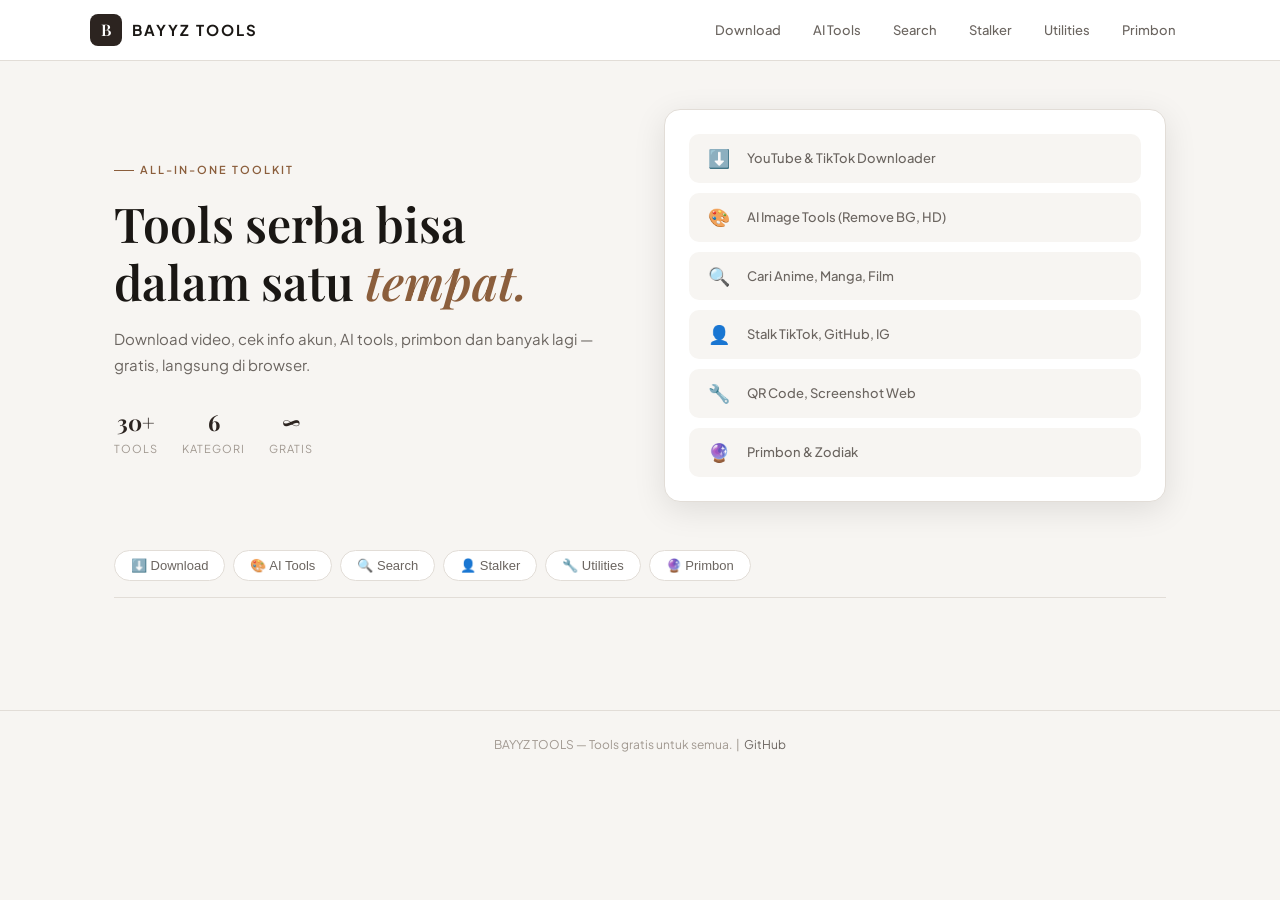
==== commit bd55e5f1: "feat: rebuild bayyz tools - clean design, 30+ fitur dari bot WA" ====
--- a/index.html
+++ b/index.html
@@ -1,81 +1,1780 @@
 <!DOCTYPE html>
 <html lang="id">
 <head>
-  <meta charset="UTF-8" />
-  <meta name="viewport" content="width=device-width, initial-scale=1.0" />
-  <title>BAYYZ TOOLS — Kumpulan Tools Gratis</title>
-  <link rel="stylesheet" href="style.css" />
+<meta charset="UTF-8">
+<meta name="viewport" content="width=device-width, initial-scale=1.0">
+<title>BAYYZ TOOLS</title>
+<link rel="preconnect" href="https://fonts.googleapis.com">
+<link href="https://fonts.googleapis.com/css2?family=Plus+Jakarta+Sans:wght@300;400;500;600;700&family=Playfair+Display:ital,wght@0,400;0,600;1,400&display=swap" rel="stylesheet">
+<style>
+*, *::before, *::after { box-sizing: border-box; margin: 0; padding: 0; }
+
+:root {
+  --bg: #f7f5f2;
+  --surface: #ffffff;
+  --surface2: #f0ede8;
+  --border: #e2ddd7;
+  --text: #1a1714;
+  --text-2: #6b6560;
+  --text-3: #a09890;
+  --accent: #2c2420;
+  --accent-warm: #8b5e3c;
+  --accent-soft: #d4c4b0;
+  --radius: 12px;
+  --shadow: 0 1px 3px rgba(0,0,0,.06), 0 4px 16px rgba(0,0,0,.05);
+  --shadow-lg: 0 8px 32px rgba(0,0,0,.1);
+}
+
+body {
+  font-family: 'Plus Jakarta Sans', sans-serif;
+  background: var(--bg);
+  color: var(--text);
+  min-height: 100vh;
+  font-size: 15px;
+  line-height: 1.6;
+}
+
+/* HEADER */
+header {
+  background: var(--surface);
+  border-bottom: 1px solid var(--border);
+  padding: 0 24px;
+  position: sticky;
+  top: 0;
+  z-index: 100;
+}
+.header-inner {
+  max-width: 1100px;
+  margin: 0 auto;
+  display: flex;
+  align-items: center;
+  justify-content: space-between;
+  height: 60px;
+}
+.logo {
+  display: flex;
+  align-items: center;
+  gap: 10px;
+  text-decoration: none;
+  color: var(--text);
+}
+.logo-mark {
+  width: 32px; height: 32px;
+  background: var(--accent);
+  border-radius: 8px;
+  display: flex; align-items: center; justify-content: center;
+  font-family: 'Playfair Display', serif;
+  font-size: 16px; font-weight: 600;
+  color: #fff;
+  letter-spacing: -0.5px;
+}
+.logo-text {
+  font-size: 15px;
+  font-weight: 700;
+  letter-spacing: 2px;
+  text-transform: uppercase;
+}
+nav { display: flex; gap: 4px; }
+nav a {
+  padding: 6px 14px;
+  border-radius: 8px;
+  font-size: 13px;
+  font-weight: 500;
+  color: var(--text-2);
+  text-decoration: none;
+  cursor: pointer;
+  transition: all .15s;
+}
+nav a:hover, nav a.active { background: var(--surface2); color: var(--text); }
+
+/* HERO */
+.hero {
+  max-width: 1100px;
+  margin: 48px auto 0;
+  padding: 0 24px 48px;
+  display: grid;
+  grid-template-columns: 1fr 1fr;
+  gap: 48px;
+  align-items: center;
+}
+.hero-label {
+  display: inline-flex;
+  align-items: center;
+  gap: 6px;
+  font-size: 11px;
+  font-weight: 600;
+  letter-spacing: 2px;
+  text-transform: uppercase;
+  color: var(--accent-warm);
+  margin-bottom: 16px;
+}
+.hero-label::before {
+  content: '';
+  width: 20px; height: 1px;
+  background: var(--accent-warm);
+}
+.hero h1 {
+  font-family: 'Playfair Display', serif;
+  font-size: clamp(32px, 4vw, 48px);
+  font-weight: 600;
+  line-height: 1.2;
+  color: var(--text);
+  margin-bottom: 16px;
+}
+.hero h1 em { font-style: italic; color: var(--accent-warm); }
+.hero p {
+  color: var(--text-2);
+  font-size: 15px;
+  line-height: 1.7;
+  margin-bottom: 28px;
+}
+.hero-stats {
+  display: flex;
+  gap: 24px;
+}
+.stat { text-align: center; }
+.stat-num {
+  font-size: 22px;
+  font-weight: 700;
+  color: var(--accent);
+  font-family: 'Playfair Display', serif;
+}
+.stat-label { font-size: 11px; color: var(--text-3); text-transform: uppercase; letter-spacing: 1px; }
+
+.hero-visual {
+  background: var(--surface);
+  border: 1px solid var(--border);
+  border-radius: 16px;
+  padding: 24px;
+  box-shadow: var(--shadow-lg);
+}
+.tool-preview-list { display: flex; flex-direction: column; gap: 10px; }
+.tool-preview-item {
+  display: flex; align-items: center; gap: 12px;
+  padding: 10px 14px;
+  background: var(--bg);
+  border-radius: 10px;
+  font-size: 13px;
+  font-weight: 500;
+  color: var(--text-2);
+  transition: all .2s;
+  cursor: pointer;
+}
+.tool-preview-item:hover { background: var(--surface2); color: var(--text); }
+.tool-preview-item .icon { font-size: 18px; width: 32px; text-align: center; }
+
+/* MAIN LAYOUT */
+main {
+  max-width: 1100px;
+  margin: 0 auto;
+  padding: 0 24px 80px;
+}
+
+/* CATEGORY TABS */
+.cat-tabs {
+  display: flex;
+  gap: 8px;
+  flex-wrap: wrap;
+  margin-bottom: 32px;
+  padding-bottom: 16px;
+  border-bottom: 1px solid var(--border);
+}
+.cat-tab {
+  padding: 7px 16px;
+  border-radius: 20px;
+  font-size: 13px;
+  font-weight: 500;
+  border: 1px solid var(--border);
+  background: var(--surface);
+  color: var(--text-2);
+  cursor: pointer;
+  transition: all .15s;
+  display: flex; align-items: center; gap: 6px;
+}
+.cat-tab:hover { border-color: var(--accent-soft); color: var(--text); }
+.cat-tab.active { background: var(--accent); border-color: var(--accent); color: #fff; }
+
+/* TOOL GRID */
+.tools-section { display: none; }
+.tools-section.visible { display: block; }
+.section-title {
+  font-family: 'Playfair Display', serif;
+  font-size: 22px;
+  font-weight: 600;
+  margin-bottom: 6px;
+}
+.section-desc { color: var(--text-2); font-size: 13px; margin-bottom: 24px; }
+
+.tool-grid {
+  display: grid;
+  grid-template-columns: repeat(auto-fill, minmax(320px, 1fr));
+  gap: 16px;
+}
+
+/* TOOL CARD */
+.tool-card {
+  background: var(--surface);
+  border: 1px solid var(--border);
+  border-radius: var(--radius);
+  padding: 20px;
+  transition: all .2s;
+}
+.tool-card:hover {
+  border-color: var(--accent-soft);
+  box-shadow: var(--shadow);
+  transform: translateY(-1px);
+}
+.tool-card-header {
+  display: flex; align-items: flex-start; gap: 12px;
+  margin-bottom: 14px;
+}
+.tool-icon {
+  width: 40px; height: 40px;
+  background: var(--surface2);
+  border-radius: 10px;
+  display: flex; align-items: center; justify-content: center;
+  font-size: 18px;
+  flex-shrink: 0;
+}
+.tool-info h3 {
+  font-size: 14px; font-weight: 600;
+  color: var(--text);
+  margin-bottom: 2px;
+}
+.tool-info p {
+  font-size: 12px;
+  color: var(--text-3);
+  line-height: 1.4;
+}
+
+/* FORM ELEMENTS */
+.tool-input-wrap {
+  display: flex; flex-direction: column; gap: 8px;
+}
+.tool-input, .tool-select, .tool-textarea {
+  width: 100%;
+  padding: 9px 12px;
+  border: 1px solid var(--border);
+  border-radius: 8px;
+  font-family: inherit;
+  font-size: 13px;
+  color: var(--text);
+  background: var(--bg);
+  outline: none;
+  transition: border-color .15s;
+}
+.tool-input:focus, .tool-select:focus, .tool-textarea:focus {
+  border-color: var(--accent);
+  background: #fff;
+}
+.tool-textarea { resize: vertical; min-height: 80px; }
+.tool-select { cursor: pointer; }
+
+.file-drop {
+  border: 1.5px dashed var(--border);
+  border-radius: 8px;
+  padding: 20px;
+  text-align: center;
+  cursor: pointer;
+  transition: all .15s;
+  background: var(--bg);
+  position: relative;
+}
+.file-drop:hover, .file-drop.dragover { border-color: var(--accent); background: var(--surface2); }
+.file-drop input[type="file"] { position: absolute; inset: 0; opacity: 0; cursor: pointer; }
+.file-drop-label { font-size: 12px; color: var(--text-3); }
+.file-drop-label strong { color: var(--text-2); }
+
+.btn {
+  padding: 9px 18px;
+  border-radius: 8px;
+  font-family: inherit;
+  font-size: 13px;
+  font-weight: 600;
+  cursor: pointer;
+  transition: all .15s;
+  border: none;
+  display: inline-flex; align-items: center; gap: 6px;
+  width: 100%;
+  justify-content: center;
+}
+.btn-primary {
+  background: var(--accent);
+  color: #fff;
+}
+.btn-primary:hover { background: #3d342f; }
+.btn-primary:active { transform: scale(.98); }
+.btn-primary:disabled { opacity: .5; cursor: not-allowed; }
+
+/* RESULT */
+.tool-result {
+  margin-top: 10px;
+  padding: 12px;
+  border-radius: 8px;
+  font-size: 13px;
+  display: none;
+}
+.tool-result.show { display: block; }
+.tool-result.success { background: #f0fdf4; border: 1px solid #bbf7d0; color: #166534; }
+.tool-result.error { background: #fef2f2; border: 1px solid #fecaca; color: #991b1b; }
+.tool-result.info { background: var(--surface2); border: 1px solid var(--border); color: var(--text); }
+.result-links { display: flex; flex-wrap: wrap; gap: 8px; margin-top: 8px; }
+.result-link {
+  padding: 6px 14px;
+  background: var(--accent);
+  color: #fff;
+  border-radius: 6px;
+  text-decoration: none;
+  font-size: 12px;
+  font-weight: 600;
+  display: inline-flex; align-items: center; gap: 4px;
+}
+.result-link:hover { background: #3d342f; }
+.result-img {
+  max-width: 100%;
+  border-radius: 8px;
+  margin-top: 8px;
+  display: block;
+}
+.result-text { white-space: pre-wrap; word-break: break-word; font-size: 12px; }
+
+/* Loading spinner */
+.spinner {
+  display: inline-block;
+  width: 14px; height: 14px;
+  border: 2px solid rgba(255,255,255,.3);
+  border-top-color: #fff;
+  border-radius: 50%;
+  animation: spin .6s linear infinite;
+}
+@keyframes spin { to { transform: rotate(360deg); } }
+
+/* PROFILE CARD */
+.profile-card {
+  display: flex;
+  flex-direction: column;
+  gap: 8px;
+  font-size: 13px;
+}
+.profile-row { display: flex; justify-content: space-between; }
+.profile-label { color: var(--text-3); }
+.profile-val { font-weight: 600; color: var(--text); text-align: right; }
+
+/* FOOTER */
+footer {
+  border-top: 1px solid var(--border);
+  padding: 24px;
+  text-align: center;
+  color: var(--text-3);
+  font-size: 12px;
+}
+footer a { color: var(--text-2); text-decoration: none; }
+footer a:hover { color: var(--text); }
+
+/* RESPONSIVE */
+@media (max-width: 768px) {
+  .hero { grid-template-columns: 1fr; }
+  .hero-visual { display: none; }
+  .tool-grid { grid-template-columns: 1fr; }
+  nav { display: none; }
+}
+
+/* Animate in */
+@keyframes fadeUp { from { opacity: 0; transform: translateY(12px); } to { opacity: 1; transform: translateY(0); } }
+.tools-section.visible { animation: fadeUp .25s ease; }
+</style>
 </head>
 <body>
 
-  <header class="header">
-    <div class="header-inner">
-      <a href="index.html" class="logo">
-        <span class="logo-badge">BY</span>
-        <span class="logo-name">BAYYZ<span>TOOLS</span></span>
-      </a>
+<header>
+  <div class="header-inner">
+    <a class="logo" href="#" onclick="showSection('home')">
+      <div class="logo-mark">B</div>
+      <span class="logo-text">Bayyz Tools</span>
+    </a>
+    <nav>
+      <a onclick="showSection('download')" id="nav-download">Download</a>
+      <a onclick="showSection('ai')" id="nav-ai">AI Tools</a>
+      <a onclick="showSection('search')" id="nav-search">Search</a>
+      <a onclick="showSection('stalker')" id="nav-stalker">Stalker</a>
+      <a onclick="showSection('tools')" id="nav-tools">Utilities</a>
+      <a onclick="showSection('primbon')" id="nav-primbon">Primbon</a>
+    </nav>
+  </div>
+</header>
+
+<!-- HOME -->
+<div id="sec-home">
+  <div class="hero">
+    <div>
+      <div class="hero-label">All-in-one toolkit</div>
+      <h1>Tools serba bisa<br>dalam satu <em>tempat.</em></h1>
+      <p>Download video, cek info akun, AI tools, primbon dan banyak lagi — gratis, langsung di browser.</p>
+      <div class="hero-stats">
+        <div class="stat">
+          <div class="stat-num">30+</div>
+          <div class="stat-label">Tools</div>
+        </div>
+        <div class="stat">
+          <div class="stat-num">6</div>
+          <div class="stat-label">Kategori</div>
+        </div>
+        <div class="stat">
+          <div class="stat-num">∞</div>
+          <div class="stat-label">Gratis</div>
+        </div>
+      </div>
     </div>
-  </header>
-
-  <main class="main">
-    <div class="page-hero fade-in">
-      <div class="page-hero-tag">✦ All Tools</div>
-      <h1>Semua tools <span class="grad">gratis</span><br/>dalam satu tempat.</h1>
-      <p>Pilih kategori yang kamu butuhkan di bawah ini.</p>
+    <div class="hero-visual">
+      <div class="tool-preview-list">
+        <div class="tool-preview-item" onclick="showSection('download')">
+          <span class="icon">⬇️</span> YouTube & TikTok Downloader
+        </div>
+        <div class="tool-preview-item" onclick="showSection('ai')">
+          <span class="icon">🎨</span> AI Image Tools (Remove BG, HD)
+        </div>
+        <div class="tool-preview-item" onclick="showSection('search')">
+          <span class="icon">🔍</span> Cari Anime, Manga, Film
+        </div>
+        <div class="tool-preview-item" onclick="showSection('stalker')">
+          <span class="icon">👤</span> Stalk TikTok, GitHub, IG
+        </div>
+        <div class="tool-preview-item" onclick="showSection('tools')">
+          <span class="icon">🔧</span> QR Code, Screenshot Web
+        </div>
+        <div class="tool-preview-item" onclick="showSection('primbon')">
+          <span class="icon">🔮</span> Primbon & Zodiak
+        </div>
+      </div>
     </div>
-
-    <div class="dashboard-grid fade-in">
-
-      <a href="downloader.html" class="dash-card" data-color="purple">
-        <div class="dash-card-icon">⬇</div>
-        <div>
-          <div class="dash-card-title">Downloader</div>
-          <div class="dash-card-desc">Download video & foto HD dari semua medsos</div>
-        </div>
-        <div class="dash-card-count">4 tools →</div>
-      </a>
-
-      <a href="enhancer.html" class="dash-card" data-color="green">
-        <div class="dash-card-icon">✨</div>
-        <div>
-          <div class="dash-card-title">Enhancer</div>
-          <div class="dash-card-desc">Remove background & stalk akun TikTok</div>
-        </div>
-        <div class="dash-card-count">2 tools →</div>
-      </a>
-
-      <a href="ai-image.html" class="dash-card" data-color="warm">
-        <div class="dash-card-icon">🎨</div>
-        <div>
-          <div class="dash-card-title">AI Image</div>
-          <div class="dash-card-desc">Transform foto jadi anime, chibi, figura & lebih</div>
-        </div>
-        <div class="dash-card-count">6 styles →</div>
-      </a>
-
-      <a href="tools.html" class="dash-card" data-color="cool">
-        <div class="dash-card-icon">🛠</div>
-        <div>
-          <div class="dash-card-title">Tools</div>
-          <div class="dash-card-desc">IQC Generator & Text to Speech lengkap</div>
-        </div>
-        <div class="dash-card-count">2 tools →</div>
-      </a>
-
+  </div>
+
+  <main>
+    <div class="cat-tabs" style="margin-top:0">
+      <button class="cat-tab" onclick="showSection('download')">⬇️ Download</button>
+      <button class="cat-tab" onclick="showSection('ai')">🎨 AI Tools</button>
+      <button class="cat-tab" onclick="showSection('search')">🔍 Search</button>
+      <button class="cat-tab" onclick="showSection('stalker')">👤 Stalker</button>
+      <button class="cat-tab" onclick="showSection('tools')">🔧 Utilities</button>
+      <button class="cat-tab" onclick="showSection('primbon')">🔮 Primbon</button>
     </div>
   </main>
-
-  <footer class="footer">
-    <p>BAYYZ TOOLS · Gratis untuk semua 🌸 · by <a href="https://t.me/bayyzofc1" target="_blank">@bayyzofc1</a></p>
-  </footer>
-
-  <div class="toast" id="toast"></div>
-  <script>
-    // staggered animation
-    document.querySelectorAll('.dash-card').forEach((c,i) => {
-      c.style.animationDelay = (i * 0.07) + 's';
-      c.classList.add('fade-in');
+</div>
+
+<!-- MAIN SECTIONS -->
+<main id="main-content" style="display:none">
+  <div class="cat-tabs" id="cat-tabs-main">
+    <button class="cat-tab" onclick="showSection('download')" data-cat="download">⬇️ Download</button>
+    <button class="cat-tab" onclick="showSection('ai')" data-cat="ai">🎨 AI Tools</button>
+    <button class="cat-tab" onclick="showSection('search')" data-cat="search">🔍 Search</button>
+    <button class="cat-tab" onclick="showSection('stalker')" data-cat="stalker">👤 Stalker</button>
+    <button class="cat-tab" onclick="showSection('tools')" data-cat="tools">🔧 Utilities</button>
+    <button class="cat-tab" onclick="showSection('primbon')" data-cat="primbon">🔮 Primbon</button>
+  </div>
+
+  <!-- DOWNLOAD -->
+  <div class="tools-section" id="sec-download">
+    <div class="section-title">Download</div>
+    <p class="section-desc">Download video & audio dari berbagai platform media sosial.</p>
+    <div class="tool-grid">
+
+      <!-- YouTube MP3 -->
+      <div class="tool-card">
+        <div class="tool-card-header">
+          <div class="tool-icon">🎵</div>
+          <div class="tool-info">
+            <h3>YouTube → MP3</h3>
+            <p>Download audio dari video YouTube</p>
+          </div>
+        </div>
+        <div class="tool-input-wrap">
+          <input class="tool-input" id="yt-mp3-url" placeholder="https://youtube.com/watch?v=...">
+          <button class="btn btn-primary" onclick="ytmp3()">Download MP3</button>
+          <div class="tool-result" id="yt-mp3-result"></div>
+        </div>
+      </div>
+
+      <!-- YouTube MP4 -->
+      <div class="tool-card">
+        <div class="tool-card-header">
+          <div class="tool-icon">🎬</div>
+          <div class="tool-info">
+            <h3>YouTube → MP4</h3>
+            <p>Download video YouTube kualitas 360p</p>
+          </div>
+        </div>
+        <div class="tool-input-wrap">
+          <input class="tool-input" id="yt-mp4-url" placeholder="https://youtube.com/watch?v=...">
+          <button class="btn btn-primary" onclick="ytmp4()">Download MP4</button>
+          <div class="tool-result" id="yt-mp4-result"></div>
+        </div>
+      </div>
+
+      <!-- TikTok -->
+      <div class="tool-card">
+        <div class="tool-card-header">
+          <div class="tool-icon">🎵</div>
+          <div class="tool-info">
+            <h3>TikTok Downloader</h3>
+            <p>Download video TikTok tanpa watermark</p>
+          </div>
+        </div>
+        <div class="tool-input-wrap">
+          <input class="tool-input" id="tt-url" placeholder="https://vt.tiktok.com/...">
+          <button class="btn btn-primary" onclick="tiktokdl()">Download</button>
+          <div class="tool-result" id="tt-result"></div>
+        </div>
+      </div>
+
+      <!-- Instagram -->
+      <div class="tool-card">
+        <div class="tool-card-header">
+          <div class="tool-icon">📸</div>
+          <div class="tool-info">
+            <h3>Instagram Downloader</h3>
+            <p>Download foto & video dari Instagram</p>
+          </div>
+        </div>
+        <div class="tool-input-wrap">
+          <input class="tool-input" id="ig-url" placeholder="https://instagram.com/p/...">
+          <button class="btn btn-primary" onclick="igdl()">Download</button>
+          <div class="tool-result" id="ig-result"></div>
+        </div>
+      </div>
+
+      <!-- Spotify -->
+      <div class="tool-card">
+        <div class="tool-card-header">
+          <div class="tool-icon">🎧</div>
+          <div class="tool-info">
+            <h3>Spotify Downloader</h3>
+            <p>Download lagu dari Spotify</p>
+          </div>
+        </div>
+        <div class="tool-input-wrap">
+          <input class="tool-input" id="sp-url" placeholder="https://open.spotify.com/track/...">
+          <button class="btn btn-primary" onclick="spotifydl()">Download</button>
+          <div class="tool-result" id="sp-result"></div>
+        </div>
+      </div>
+
+      <!-- Mediafire -->
+      <div class="tool-card">
+        <div class="tool-card-header">
+          <div class="tool-icon">📁</div>
+          <div class="tool-info">
+            <h3>Mediafire Downloader</h3>
+            <p>Ambil direct link dari Mediafire</p>
+          </div>
+        </div>
+        <div class="tool-input-wrap">
+          <input class="tool-input" id="mf-url" placeholder="https://mediafire.com/file/...">
+          <button class="btn btn-primary" onclick="mediafiredl()">Get Link</button>
+          <div class="tool-result" id="mf-result"></div>
+        </div>
+      </div>
+
+    </div>
+  </div>
+
+  <!-- AI TOOLS -->
+  <div class="tools-section" id="sec-ai">
+    <div class="section-title">AI Tools</div>
+    <p class="section-desc">Tools berbasis AI untuk edit gambar dan konversi.</p>
+    <div class="tool-grid">
+
+      <!-- Remove BG -->
+      <div class="tool-card">
+        <div class="tool-card-header">
+          <div class="tool-icon">🪄</div>
+          <div class="tool-info">
+            <h3>Remove Background</h3>
+            <p>Hapus background gambar otomatis dengan AI</p>
+          </div>
+        </div>
+        <div class="tool-input-wrap">
+          <div class="file-drop" id="rmbg-drop">
+            <input type="file" accept="image/*" onchange="rmbgFile(this)">
+            <div class="file-drop-label">
+              🖼️ <strong>Pilih gambar</strong> atau drag & drop<br>
+              <span id="rmbg-filename" style="color:var(--accent-warm)"></span>
+            </div>
+          </div>
+          <button class="btn btn-primary" id="rmbg-btn" onclick="removebg()" disabled>Remove Background</button>
+          <div class="tool-result" id="rmbg-result"></div>
+        </div>
+      </div>
+
+      <!-- HD Upscale -->
+      <div class="tool-card">
+        <div class="tool-card-header">
+          <div class="tool-icon">✨</div>
+          <div class="tool-info">
+            <h3>Enhance HD</h3>
+            <p>Tingkatkan kualitas gambar jadi HD</p>
+          </div>
+        </div>
+        <div class="tool-input-wrap">
+          <input class="tool-input" id="hd-url" placeholder="URL gambar atau paste link...">
+          <button class="btn btn-primary" onclick="hdImage()">Enhance</button>
+          <div class="tool-result" id="hd-result"></div>
+        </div>
+      </div>
+
+      <!-- Screenshot Web -->
+      <div class="tool-card">
+        <div class="tool-card-header">
+          <div class="tool-icon">📸</div>
+          <div class="tool-info">
+            <h3>Screenshot Website</h3>
+            <p>Ambil screenshot dari URL website</p>
+          </div>
+        </div>
+        <div class="tool-input-wrap">
+          <input class="tool-input" id="ss-url" placeholder="https://example.com">
+          <button class="btn btn-primary" onclick="screenshotWeb()">Screenshot</button>
+          <div class="tool-result" id="ss-result"></div>
+        </div>
+      </div>
+
+      <!-- To Anime -->
+      <div class="tool-card">
+        <div class="tool-card-header">
+          <div class="tool-icon">🎌</div>
+          <div class="tool-info">
+            <h3>To Anime Style</h3>
+            <p>Ubah foto jadi gambar anime dengan AI</p>
+          </div>
+        </div>
+        <div class="tool-input-wrap">
+          <input class="tool-input" id="toanime-url" placeholder="URL gambar...">
+          <button class="btn btn-primary" onclick="toAnime()">Convert</button>
+          <div class="tool-result" id="toanime-result"></div>
+        </div>
+      </div>
+
+      <!-- To Chibi -->
+      <div class="tool-card">
+        <div class="tool-card-header">
+          <div class="tool-icon">🧸</div>
+          <div class="tool-info">
+            <h3>To Chibi</h3>
+            <p>Ubah foto jadi karakter chibi lucu</p>
+          </div>
+        </div>
+        <div class="tool-input-wrap">
+          <input class="tool-input" id="tochibi-url" placeholder="URL gambar...">
+          <button class="btn btn-primary" onclick="toChibi()">Convert</button>
+          <div class="tool-result" id="tochibi-result"></div>
+        </div>
+      </div>
+
+      <!-- To Ghibli -->
+      <div class="tool-card">
+        <div class="tool-card-header">
+          <div class="tool-icon">🌿</div>
+          <div class="tool-info">
+            <h3>To Ghibli Style</h3>
+            <p>Ubah foto jadi style animasi Ghibli</p>
+          </div>
+        </div>
+        <div class="tool-input-wrap">
+          <input class="tool-input" id="toghibli-url" placeholder="URL gambar...">
+          <button class="btn btn-primary" onclick="toGhibli()">Convert</button>
+          <div class="tool-result" id="toghibli-result"></div>
+        </div>
+      </div>
+
+    </div>
+  </div>
+
+  <!-- SEARCH -->
+  <div class="tools-section" id="sec-search">
+    <div class="section-title">Search</div>
+    <p class="section-desc">Cari anime, manga, film, chord gitar, APK, dan lainnya.</p>
+    <div class="tool-grid">
+
+      <!-- Anime Search -->
+      <div class="tool-card">
+        <div class="tool-card-header">
+          <div class="tool-icon">🎌</div>
+          <div class="tool-info">
+            <h3>Cari Anime</h3>
+            <p>Cari info anime dari database lengkap</p>
+          </div>
+        </div>
+        <div class="tool-input-wrap">
+          <input class="tool-input" id="anime-q" placeholder="Nama anime...">
+          <button class="btn btn-primary" onclick="searchAnime()">Cari</button>
+          <div class="tool-result" id="anime-result"></div>
+        </div>
+      </div>
+
+      <!-- Manga Search -->
+      <div class="tool-card">
+        <div class="tool-card-header">
+          <div class="tool-icon">📚</div>
+          <div class="tool-info">
+            <h3>Cari Manga</h3>
+            <p>Cari informasi manga</p>
+          </div>
+        </div>
+        <div class="tool-input-wrap">
+          <input class="tool-input" id="manga-q" placeholder="Judul manga...">
+          <button class="btn btn-primary" onclick="searchManga()">Cari</button>
+          <div class="tool-result" id="manga-result"></div>
+        </div>
+      </div>
+
+      <!-- Film -->
+      <div class="tool-card">
+        <div class="tool-card-header">
+          <div class="tool-icon">🎬</div>
+          <div class="tool-info">
+            <h3>Cari Film</h3>
+            <p>Cari info & streaming film</p>
+          </div>
+        </div>
+        <div class="tool-input-wrap">
+          <input class="tool-input" id="film-q" placeholder="Judul film...">
+          <button class="btn btn-primary" onclick="searchFilm()">Cari</button>
+          <div class="tool-result" id="film-result"></div>
+        </div>
+      </div>
+
+      <!-- Chord -->
+      <div class="tool-card">
+        <div class="tool-card-header">
+          <div class="tool-icon">🎸</div>
+          <div class="tool-info">
+            <h3>Chord Gitar</h3>
+            <p>Cari chord dan lirik lagu</p>
+          </div>
+        </div>
+        <div class="tool-input-wrap">
+          <input class="tool-input" id="chord-q" placeholder="Nama lagu atau artis...">
+          <button class="btn btn-primary" onclick="searchChord()">Cari Chord</button>
+          <div class="tool-result" id="chord-result"></div>
+        </div>
+      </div>
+
+      <!-- APK Mod -->
+      <div class="tool-card">
+        <div class="tool-card-header">
+          <div class="tool-icon">📱</div>
+          <div class="tool-info">
+            <h3>APK Mod</h3>
+            <p>Cari APK modded dari an1.com</p>
+          </div>
+        </div>
+        <div class="tool-input-wrap">
+          <input class="tool-input" id="apk-q" placeholder="Nama aplikasi...">
+          <button class="btn btn-primary" onclick="searchApk()">Cari APK</button>
+          <div class="tool-result" id="apk-result"></div>
+        </div>
+      </div>
+
+      <!-- Wikipedia -->
+      <div class="tool-card">
+        <div class="tool-card-header">
+          <div class="tool-icon">📖</div>
+          <div class="tool-info">
+            <h3>Wikipedia</h3>
+            <p>Cari artikel Wikipedia</p>
+          </div>
+        </div>
+        <div class="tool-input-wrap">
+          <input class="tool-input" id="wiki-q" placeholder="Kata kunci...">
+          <button class="btn btn-primary" onclick="searchWiki()">Cari</button>
+          <div class="tool-result" id="wiki-result"></div>
+        </div>
+      </div>
+
+    </div>
+  </div>
+
+  <!-- STALKER -->
+  <div class="tools-section" id="sec-stalker">
+    <div class="section-title">Stalker</div>
+    <p class="section-desc">Lihat informasi publik dari berbagai platform.</p>
+    <div class="tool-grid">
+
+      <!-- TikTok Stalk -->
+      <div class="tool-card">
+        <div class="tool-card-header">
+          <div class="tool-icon">🎵</div>
+          <div class="tool-info">
+            <h3>TikTok Stalker</h3>
+            <p>Info akun TikTok: followers, likes, bio</p>
+          </div>
+        </div>
+        <div class="tool-input-wrap">
+          <input class="tool-input" id="ttstalk-user" placeholder="Username TikTok (tanpa @)">
+          <button class="btn btn-primary" onclick="tiktokStalk()">Stalk</button>
+          <div class="tool-result" id="ttstalk-result"></div>
+        </div>
+      </div>
+
+      <!-- GitHub Stalk -->
+      <div class="tool-card">
+        <div class="tool-card-header">
+          <div class="tool-icon">💻</div>
+          <div class="tool-info">
+            <h3>GitHub Stalker</h3>
+            <p>Info profil & repo GitHub</p>
+          </div>
+        </div>
+        <div class="tool-input-wrap">
+          <input class="tool-input" id="ghstalk-user" placeholder="Username GitHub">
+          <button class="btn btn-primary" onclick="githubStalk()">Stalk</button>
+          <div class="tool-result" id="ghstalk-result"></div>
+        </div>
+      </div>
+
+      <!-- YouTube Stalk -->
+      <div class="tool-card">
+        <div class="tool-card-header">
+          <div class="tool-icon">▶️</div>
+          <div class="tool-info">
+            <h3>YouTube Stalker</h3>
+            <p>Info channel YouTube: subs, views, video</p>
+          </div>
+        </div>
+        <div class="tool-input-wrap">
+          <input class="tool-input" id="ytstalk-user" placeholder="Username / Channel ID">
+          <button class="btn btn-primary" onclick="ytStalk()">Stalk</button>
+          <div class="tool-result" id="ytstalk-result"></div>
+        </div>
+      </div>
+
+      <!-- Pinterest Stalk -->
+      <div class="tool-card">
+        <div class="tool-card-header">
+          <div class="tool-icon">📌</div>
+          <div class="tool-info">
+            <h3>Pinterest Stalker</h3>
+            <p>Info akun Pinterest</p>
+          </div>
+        </div>
+        <div class="tool-input-wrap">
+          <input class="tool-input" id="pinstalk-user" placeholder="Username Pinterest">
+          <button class="btn btn-primary" onclick="pinterestStalk()">Stalk</button>
+          <div class="tool-result" id="pinstalk-result"></div>
+        </div>
+      </div>
+
+      <!-- IP Lookup -->
+      <div class="tool-card">
+        <div class="tool-card-header">
+          <div class="tool-icon">🌐</div>
+          <div class="tool-info">
+            <h3>IP Lookup</h3>
+            <p>Cek info dari alamat IP atau domain</p>
+          </div>
+        </div>
+        <div class="tool-input-wrap">
+          <input class="tool-input" id="ip-input" placeholder="8.8.8.8 atau google.com">
+          <button class="btn btn-primary" onclick="ipLookup()">Lookup</button>
+          <div class="tool-result" id="ip-result"></div>
+        </div>
+      </div>
+
+      <!-- Whois -->
+      <div class="tool-card">
+        <div class="tool-card-header">
+          <div class="tool-icon">🔎</div>
+          <div class="tool-info">
+            <h3>WHOIS Domain</h3>
+            <p>Cek info kepemilikan domain</p>
+          </div>
+        </div>
+        <div class="tool-input-wrap">
+          <input class="tool-input" id="whois-input" placeholder="example.com">
+          <button class="btn btn-primary" onclick="whoisLookup()">WHOIS</button>
+          <div class="tool-result" id="whois-result"></div>
+        </div>
+      </div>
+
+    </div>
+  </div>
+
+  <!-- UTILITIES -->
+  <div class="tools-section" id="sec-tools">
+    <div class="section-title">Utilities</div>
+    <p class="section-desc">Tools serba guna untuk keperluan sehari-hari.</p>
+    <div class="tool-grid">
+
+      <!-- QR Code -->
+      <div class="tool-card">
+        <div class="tool-card-header">
+          <div class="tool-icon">📷</div>
+          <div class="tool-info">
+            <h3>Buat QR Code</h3>
+            <p>Generate QR code dari teks atau URL</p>
+          </div>
+        </div>
+        <div class="tool-input-wrap">
+          <textarea class="tool-textarea" id="qr-text" placeholder="Teks atau URL yang mau di-QR..."></textarea>
+          <button class="btn btn-primary" onclick="makeQR()">Generate QR</button>
+          <div class="tool-result" id="qr-result"></div>
+        </div>
+      </div>
+
+      <!-- Screenshot Web -->
+      <div class="tool-card">
+        <div class="tool-card-header">
+          <div class="tool-icon">🖥️</div>
+          <div class="tool-info">
+            <h3>Screenshot Web</h3>
+            <p>Screenshot tampilan website apapun</p>
+          </div>
+        </div>
+        <div class="tool-input-wrap">
+          <input class="tool-input" id="ssweb-url" placeholder="https://google.com">
+          <button class="btn btn-primary" onclick="ssWeb()">Screenshot</button>
+          <div class="tool-result" id="ssweb-result"></div>
+        </div>
+      </div>
+
+      <!-- DNS Lookup -->
+      <div class="tool-card">
+        <div class="tool-card-header">
+          <div class="tool-icon">🌐</div>
+          <div class="tool-info">
+            <h3>DNS Lookup</h3>
+            <p>Cek DNS record dari sebuah domain</p>
+          </div>
+        </div>
+        <div class="tool-input-wrap">
+          <input class="tool-input" id="dns-domain" placeholder="example.com">
+          <button class="btn btn-primary" onclick="dnsLookup()">Lookup</button>
+          <div class="tool-result" id="dns-result"></div>
+        </div>
+      </div>
+
+    </div>
+  </div>
+
+  <!-- PRIMBON -->
+  <div class="tools-section" id="sec-primbon">
+    <div class="section-title">Primbon</div>
+    <p class="section-desc">Ramalan, zodiak, dan hal mistis lainnya — just for fun!</p>
+    <div class="tool-grid">
+
+      <!-- Arti Nama -->
+      <div class="tool-card">
+        <div class="tool-card-header">
+          <div class="tool-icon">✨</div>
+          <div class="tool-info">
+            <h3>Arti Nama</h3>
+            <p>Cari arti dan makna dari sebuah nama</p>
+          </div>
+        </div>
+        <div class="tool-input-wrap">
+          <input class="tool-input" id="artinama-input" placeholder="Masukkan nama...">
+          <button class="btn btn-primary" onclick="artiNama()">Cari Arti</button>
+          <div class="tool-result" id="artinama-result"></div>
+        </div>
+      </div>
+
+      <!-- Zodiak -->
+      <div class="tool-card">
+        <div class="tool-card-header">
+          <div class="tool-icon">♈</div>
+          <div class="tool-info">
+            <h3>Ramalan Zodiak</h3>
+            <p>Lihat ramalan zodiak kamu hari ini</p>
+          </div>
+        </div>
+        <div class="tool-input-wrap">
+          <select class="tool-select" id="zodiak-select">
+            <option value="">-- Pilih Zodiak --</option>
+            <option value="aries">♈ Aries</option>
+            <option value="taurus">♉ Taurus</option>
+            <option value="gemini">♊ Gemini</option>
+            <option value="cancer">♋ Cancer</option>
+            <option value="leo">♌ Leo</option>
+            <option value="virgo">♍ Virgo</option>
+            <option value="libra">♎ Libra</option>
+            <option value="scorpio">♏ Scorpio</option>
+            <option value="sagitarius">♐ Sagitarius</option>
+            <option value="capricorn">♑ Capricorn</option>
+            <option value="aquarius">♒ Aquarius</option>
+            <option value="pisces">♓ Pisces</option>
+          </select>
+          <button class="btn btn-primary" onclick="ramalanZodiak()">Lihat Ramalan</button>
+          <div class="tool-result" id="zodiak-result"></div>
+        </div>
+      </div>
+
+      <!-- Kecocokan Nama -->
+      <div class="tool-card">
+        <div class="tool-card-header">
+          <div class="tool-icon">💕</div>
+          <div class="tool-info">
+            <h3>Kecocokan Nama Pasangan</h3>
+            <p>Cek kecocokan nama kamu dan pasangan</p>
+          </div>
+        </div>
+        <div class="tool-input-wrap">
+          <input class="tool-input" id="jodoh-nama1" placeholder="Nama kamu...">
+          <input class="tool-input" id="jodoh-nama2" placeholder="Nama pasangan...">
+          <button class="btn btn-primary" onclick="kecocokanNama()">Cek Kecocokan</button>
+          <div class="tool-result" id="jodoh-result"></div>
+        </div>
+      </div>
+
+      <!-- Tafsir Mimpi -->
+      <div class="tool-card">
+        <div class="tool-card-header">
+          <div class="tool-icon">💭</div>
+          <div class="tool-info">
+            <h3>Tafsir Mimpi</h3>
+            <p>Cari arti dan tafsiran dari mimpimu</p>
+          </div>
+        </div>
+        <div class="tool-input-wrap">
+          <input class="tool-input" id="mimpi-input" placeholder="Mimpi tentang apa? (contoh: ular)">
+          <button class="btn btn-primary" onclick="tafsirMimpi()">Tafsir</button>
+          <div class="tool-result" id="mimpi-result"></div>
+        </div>
+      </div>
+
+      <!-- Nomor Hoki -->
+      <div class="tool-card">
+        <div class="tool-card-header">
+          <div class="tool-icon">🍀</div>
+          <div class="tool-info">
+            <h3>Nomor Hoki</h3>
+            <p>Cari nomor hoki berdasarkan nama</p>
+          </div>
+        </div>
+        <div class="tool-input-wrap">
+          <input class="tool-input" id="hoki-nama" placeholder="Nama kamu...">
+          <button class="btn btn-primary" onclick="nomorHoki()">Cari Nomor Hoki</button>
+          <div class="tool-result" id="hoki-result"></div>
+        </div>
+      </div>
+
+      <!-- Sifat Usaha Bisnis -->
+      <div class="tool-card">
+        <div class="tool-card-header">
+          <div class="tool-icon">💼</div>
+          <div class="tool-info">
+            <h3>Sifat Usaha Bisnis</h3>
+            <p>Cek potensi bisnis berdasarkan nama</p>
+          </div>
+        </div>
+        <div class="tool-input-wrap">
+          <input class="tool-input" id="bisnis-nama" placeholder="Nama kamu...">
+          <button class="btn btn-primary" onclick="sifatBisnis()">Cek</button>
+          <div class="tool-result" id="bisnis-result"></div>
+        </div>
+      </div>
+
+    </div>
+  </div>
+
+</main>
+
+<footer>
+  <p>BAYYZ TOOLS — Tools gratis untuk semua. &nbsp;|&nbsp; <a href="#">GitHub</a></p>
+</footer>
+
+<script>
+// ============================
+// NAVIGATION
+// ============================
+function showSection(name) {
+  // Hide home
+  document.getElementById('sec-home').style.display = 'none';
+  document.getElementById('main-content').style.display = 'block';
+
+  // Hide all sections
+  document.querySelectorAll('.tools-section').forEach(s => s.classList.remove('visible'));
+
+  // Show target
+  const target = document.getElementById('sec-' + name);
+  if (target) target.classList.add('visible');
+
+  // Update tabs
+  document.querySelectorAll('[data-cat]').forEach(t => {
+    t.classList.toggle('active', t.dataset.cat === name);
+  });
+  document.querySelectorAll('#nav-' + name).forEach(a => {
+    document.querySelectorAll('nav a').forEach(x => x.classList.remove('active'));
+    a.classList.add('active');
+  });
+}
+
+// ============================
+// HELPERS
+// ============================
+function setLoading(id, text = 'Memproses...') {
+  const el = document.getElementById(id);
+  el.className = 'tool-result info show';
+  el.innerHTML = `<span class="spinner"></span> ${text}`;
+}
+
+function setResult(id, html, type = 'info') {
+  const el = document.getElementById(id);
+  el.className = `tool-result ${type} show`;
+  el.innerHTML = html;
+}
+
+function setError(id, msg) {
+  setResult(id, `❌ ${msg}`, 'error');
+}
+
+function fmt(num) {
+  if (!num) return '0';
+  num = parseInt(num);
+  if (num >= 1e9) return (num/1e9).toFixed(1) + 'B';
+  if (num >= 1e6) return (num/1e6).toFixed(1) + 'M';
+  if (num >= 1e3) return (num/1e3).toFixed(1) + 'K';
+  return num.toString();
+}
+
+async function safeFetch(url) {
+  const r = await fetch(url);
+  const text = await r.text();
+  try { return JSON.parse(text); }
+  catch { throw new Error('API tidak merespons dengan benar'); }
+}
+
+const NEXRAY = 'https://api.nexray.web.id';
+const NEOXR = 'https://api.neoxr.eu/api';
+const BAGUSS = 'https://api.baguss.xyz/api';
+const FAA = 'https://api-faa.my.id/faa';
+const HACKERTARGET = 'https://api.hackertarget.com';
+const SIPUT = 'https://api.siputzx.my.id/api';
+
+// ============================
+// DOWNLOAD
+// ============================
+async function ytmp3() {
+  const url = document.getElementById('yt-mp3-url').value.trim();
+  if (!url) return setError('yt-mp3-result', 'Masukkan URL YouTube dulu');
+  setLoading('yt-mp3-result', 'Mengunduh audio...');
+  try {
+    const d = await safeFetch(`${NEXRAY}/downloader/ytmp3?url=${encodeURIComponent(url)}`);
+    if (!d.result?.url) throw new Error(d.message || 'Gagal');
+    setResult('yt-mp3-result', `
+      <div>🎵 <strong>${d.result.title || 'Audio'}</strong></div>
+      <div class="result-links">
+        <a class="result-link" href="${d.result.url}" target="_blank" download>⬇ Download MP3</a>
+      </div>
+    `, 'success');
+  } catch(e) { setError('yt-mp3-result', e.message); }
+}
+
+async function ytmp4() {
+  const url = document.getElementById('yt-mp4-url').value.trim();
+  if (!url) return setError('yt-mp4-result', 'Masukkan URL YouTube dulu');
+  setLoading('yt-mp4-result', 'Mengunduh video...');
+  try {
+    const d = await safeFetch(`${NEXRAY}/downloader/ytmp4?url=${encodeURIComponent(url)}&resolusi=360`);
+    if (!d.result?.url) throw new Error(d.message || 'Gagal');
+    setResult('yt-mp4-result', `
+      <div>🎬 <strong>${d.result.title || 'Video'}</strong></div>
+      <div class="result-links">
+        <a class="result-link" href="${d.result.url}" target="_blank" download>⬇ Download MP4</a>
+      </div>
+    `, 'success');
+  } catch(e) { setError('yt-mp4-result', e.message); }
+}
+
+async function tiktokdl() {
+  const url = document.getElementById('tt-url').value.trim();
+  if (!url) return setError('tt-result', 'Masukkan URL TikTok dulu');
+  setLoading('tt-result', 'Mengunduh...');
+  try {
+    const d = await safeFetch(`${NEXRAY}/downloader/tiktok?url=${encodeURIComponent(url)}`);
+    const res = d.result || d.data || d;
+    const videoUrl = res?.video || res?.play || res?.nowm;
+    const audioUrl = res?.music || res?.audio;
+    if (!videoUrl && !audioUrl) throw new Error(d.message || 'Gagal mendapatkan link');
+    let links = '';
+    if (videoUrl) links += `<a class="result-link" href="${videoUrl}" target="_blank" download>⬇ Video (No WM)</a>`;
+    if (audioUrl) links += `<a class="result-link" href="${audioUrl}" target="_blank" download>🎵 Audio</a>`;
+    setResult('tt-result', `
+      <div>✅ <strong>${res?.title || res?.desc || 'TikTok'}</strong></div>
+      <div class="result-links">${links}</div>
+    `, 'success');
+  } catch(e) { setError('tt-result', e.message); }
+}
+
+async function igdl() {
+  const url = document.getElementById('ig-url').value.trim();
+  if (!url) return setError('ig-result', 'Masukkan URL Instagram dulu');
+  setLoading('ig-result', 'Mengunduh...');
+  try {
+    const d = await safeFetch(`${NEXRAY}/downloader/instagram?url=${encodeURIComponent(url)}`);
+    const items = d.result || [];
+    if (!items.length) throw new Error(d.message || 'Gagal');
+    let links = items.map((it, i) => `<a class="result-link" href="${it.url}" target="_blank" download>⬇ File ${i+1}</a>`).join('');
+    setResult('ig-result', `<div class="result-links">${links}</div>`, 'success');
+  } catch(e) { setError('ig-result', e.message); }
+}
+
+async function spotifydl() {
+  const url = document.getElementById('sp-url').value.trim();
+  if (!url) return setError('sp-result', 'Masukkan URL Spotify dulu');
+  setLoading('sp-result', 'Mengambil lagu...');
+  try {
+    const d = await safeFetch(`${NEXRAY}/downloader/v1/spotify?url=${encodeURIComponent(url)}`);
+    const res = d.result || d;
+    const dlUrl = res?.url || res?.download || res?.audio;
+    if (!dlUrl) throw new Error(d.message || 'Gagal');
+    setResult('sp-result', `
+      <div>🎧 <strong>${res.title || 'Spotify'}</strong> — ${res.artist || ''}</div>
+      <div class="result-links"><a class="result-link" href="${dlUrl}" target="_blank" download>⬇ Download</a></div>
+    `, 'success');
+  } catch(e) { setError('sp-result', e.message); }
+}
+
+async function mediafiredl() {
+  const url = document.getElementById('mf-url').value.trim();
+  if (!url) return setError('mf-result', 'Masukkan URL Mediafire dulu');
+  setLoading('mf-result', 'Mengambil link...');
+  try {
+    const d = await safeFetch(`${NEOXR}/mediafire?url=${encodeURIComponent(url)}`);
+    const res = d.result || d.data || d;
+    const dlUrl = res?.url || res?.link || res?.direct;
+    if (!dlUrl) throw new Error(d.message || 'Gagal');
+    setResult('mf-result', `
+      <div>📁 <strong>${res.name || 'File'}</strong> ${res.size ? '— ' + res.size : ''}</div>
+      <div class="result-links"><a class="result-link" href="${dlUrl}" target="_blank" download>⬇ Download</a></div>
+    `, 'success');
+  } catch(e) { setError('mf-result', e.message); }
+}
+
+// ============================
+// AI TOOLS
+// ============================
+let rmbgFileData = null;
+function rmbgFile(input) {
+  const file = input.files[0];
+  if (!file) return;
+  document.getElementById('rmbg-filename').textContent = file.name;
+  document.getElementById('rmbg-btn').disabled = false;
+  const reader = new FileReader();
+  reader.onload = e => { rmbgFileData = e.target.result; };
+  reader.readAsDataURL(file);
+}
+
+async function removebg() {
+  if (!rmbgFileData) return setError('rmbg-result', 'Pilih gambar dulu');
+  setLoading('rmbg-result', 'Menghapus background...');
+  try {
+    // Use remove.bg compatible API via FAA proxy
+    const res = await fetch(`${FAA}/removebg`, {
+      method: 'POST',
+      headers: { 'Content-Type': 'application/json' },
+      body: JSON.stringify({ image: rmbgFileData })
     });
-  </script>
+    const d = await res.json();
+    const imgUrl = d.result?.url || d.result || d.url;
+    if (!imgUrl) throw new Error(d.message || 'Gagal');
+    setResult('rmbg-result', `
+      <div>✅ Background berhasil dihapus</div>
+      <img class="result-img" src="${imgUrl}">
+      <div class="result-links"><a class="result-link" href="${imgUrl}" target="_blank" download>⬇ Download</a></div>
+    `, 'success');
+  } catch(e) {
+    // Fallback: show upload instructions
+    setResult('rmbg-result', `
+      <div>Coba gunakan <a href="https://remove.bg" target="_blank" style="color:var(--accent-warm)">remove.bg</a> secara langsung untuk hasil terbaik.</div>
+      <div style="font-size:11px;color:var(--text-3);margin-top:4px">Error: ${e.message}</div>
+    `, 'error');
+  }
+}
+
+async function hdImage() {
+  const url = document.getElementById('hd-url').value.trim();
+  if (!url) return setError('hd-result', 'Masukkan URL gambar dulu');
+  setLoading('hd-result', 'Enhancing gambar...');
+  try {
+    const d = await safeFetch(`${FAA}/hdv4?image=${encodeURIComponent(url)}`);
+    const imgUrl = d.result?.url || d.result || d.url;
+    if (!imgUrl) throw new Error(d.message || 'Gagal');
+    setResult('hd-result', `
+      <img class="result-img" src="${imgUrl}">
+      <div class="result-links"><a class="result-link" href="${imgUrl}" target="_blank" download>⬇ Download HD</a></div>
+    `, 'success');
+  } catch(e) { setError('hd-result', e.message); }
+}
+
+async function screenshotWeb() {
+  const url = document.getElementById('ss-url').value.trim();
+  if (!url) return setError('ss-result', 'Masukkan URL dulu');
+  setLoading('ss-result', 'Screenshot...');
+  try {
+    const d = await safeFetch(`${FAA}/ssweb-3hasil?url=${encodeURIComponent(url)}`);
+    const results = d.result || [];
+    if (!results.length) throw new Error('Gagal screenshot');
+    let imgs = results.map(r => `<img class="result-img" src="${r.url || r}" style="margin-bottom:8px">`).join('');
+    setResult('ss-result', imgs, 'success');
+  } catch(e) { setError('ss-result', e.message); }
+}
+
+async function toAnime() {
+  const url = document.getElementById('toanime-url').value.trim();
+  if (!url) return setError('toanime-result', 'Masukkan URL gambar dulu');
+  setLoading('toanime-result', 'Converting...');
+  try {
+    const d = await safeFetch(`${FAA}/toanime?url=${encodeURIComponent(url)}`);
+    const imgUrl = d.result?.url || d.result || d.url;
+    if (!imgUrl) throw new Error(d.message || 'Gagal');
+    setResult('toanime-result', `
+      <img class="result-img" src="${imgUrl}">
+      <div class="result-links"><a class="result-link" href="${imgUrl}" target="_blank" download>⬇ Download</a></div>
+    `, 'success');
+  } catch(e) { setError('toanime-result', e.message); }
+}
+
+async function toChibi() {
+  const url = document.getElementById('tochibi-url').value.trim();
+  if (!url) return setError('tochibi-result', 'Masukkan URL gambar dulu');
+  setLoading('tochibi-result', 'Converting...');
+  try {
+    const d = await safeFetch(`${FAA}/tochibi?url=${encodeURIComponent(url)}`);
+    const imgUrl = d.result?.url || d.result || d.url;
+    if (!imgUrl) throw new Error(d.message || 'Gagal');
+    setResult('tochibi-result', `
+      <img class="result-img" src="${imgUrl}">
+      <div class="result-links"><a class="result-link" href="${imgUrl}" target="_blank" download>⬇ Download</a></div>
+    `, 'success');
+  } catch(e) { setError('tochibi-result', e.message); }
+}
+
+async function toGhibli() {
+  const url = document.getElementById('toghibli-url').value.trim();
+  if (!url) return setError('toghibli-result', 'Masukkan URL gambar dulu');
+  setLoading('toghibli-result', 'Converting...');
+  try {
+    const d = await safeFetch(`${SIPUT}/ai/toghibli?url=${encodeURIComponent(url)}`);
+    const imgUrl = d.result?.url || d.data?.url || d.url;
+    if (!imgUrl) throw new Error(d.message || 'Gagal');
+    setResult('toghibli-result', `
+      <img class="result-img" src="${imgUrl}">
+      <div class="result-links"><a class="result-link" href="${imgUrl}" target="_blank" download>⬇ Download</a></div>
+    `, 'success');
+  } catch(e) { setError('toghibli-result', e.message); }
+}
+
+// ============================
+// SEARCH
+// ============================
+async function searchAnime() {
+  const q = document.getElementById('anime-q').value.trim();
+  if (!q) return setError('anime-result', 'Masukkan nama anime');
+  setLoading('anime-result', 'Mencari...');
+  try {
+    const d = await safeFetch(`${NEOXR}/anime?q=${encodeURIComponent(q)}`);
+    const list = d.result || [];
+    if (!list.length) throw new Error('Anime tidak ditemukan');
+    const a = list[0];
+    setResult('anime-result', `
+      <div style="display:flex;gap:12px">
+        ${a.image ? `<img src="${a.image}" style="width:80px;border-radius:6px;object-fit:cover">` : ''}
+        <div>
+          <div style="font-weight:700;margin-bottom:4px">${a.title || a.name}</div>
+          <div style="font-size:12px;color:var(--text-2)">${a.type || ''} · ${a.episodes || '?'} eps · ⭐ ${a.score || '-'}</div>
+          <div style="font-size:12px;margin-top:6px;color:var(--text-2)">${(a.synopsis || a.description || '').slice(0, 200)}...</div>
+          ${a.url ? `<div class="result-links"><a class="result-link" href="${a.url}" target="_blank">🔗 Detail</a></div>` : ''}
+        </div>
+      </div>
+    `, 'info');
+  } catch(e) { setError('anime-result', e.message); }
+}
+
+async function searchManga() {
+  const q = document.getElementById('manga-q').value.trim();
+  if (!q) return setError('manga-result', 'Masukkan judul manga');
+  setLoading('manga-result', 'Mencari...');
+  try {
+    const d = await safeFetch(`https://api.lolhuman.xyz/api/manga?query=${encodeURIComponent(q)}`);
+    const list = d.result || [];
+    if (!list.length) throw new Error('Manga tidak ditemukan');
+    const m = list[0];
+    setResult('manga-result', `
+      <div style="font-weight:700">${m.title}</div>
+      <div style="font-size:12px;color:var(--text-2);margin-top:4px">${m.type || ''} · ${m.status || ''} · ${m.chapter || ''}</div>
+      <div class="result-links"><a class="result-link" href="${m.url}" target="_blank">🔗 Baca</a></div>
+    `, 'info');
+  } catch(e) { setError('manga-result', e.message); }
+}
+
+async function searchFilm() {
+  const q = document.getElementById('film-q').value.trim();
+  if (!q) return setError('film-result', 'Masukkan judul film');
+  setLoading('film-result', 'Mencari...');
+  try {
+    const d = await safeFetch(`${NEOXR}/film?q=${encodeURIComponent(q)}`);
+    const list = d.result || [];
+    if (!list.length) throw new Error('Film tidak ditemukan');
+    const f = list[0];
+    setResult('film-result', `
+      <div style="display:flex;gap:12px">
+        ${f.image || f.poster ? `<img src="${f.image || f.poster}" style="width:60px;border-radius:6px;object-fit:cover">` : ''}
+        <div>
+          <div style="font-weight:700">${f.title}</div>
+          <div style="font-size:12px;color:var(--text-2)">${f.year || ''} · ${f.rating || ''}</div>
+          <div class="result-links"><a class="result-link" href="${f.url}" target="_blank">🔗 Lihat</a></div>
+        </div>
+      </div>
+    `, 'info');
+  } catch(e) { setError('film-result', e.message); }
+}
+
+async function searchChord() {
+  const q = document.getElementById('chord-q').value.trim();
+  if (!q) return setError('chord-result', 'Masukkan nama lagu');
+  setLoading('chord-result', 'Mencari chord...');
+  try {
+    const d = await safeFetch(`${NEOXR}/chord?q=${encodeURIComponent(q)}`);
+    const res = d.result || d.data;
+    if (!res) throw new Error('Chord tidak ditemukan');
+    const list = Array.isArray(res) ? res : [res];
+    const c = list[0];
+    setResult('chord-result', `
+      <div style="font-weight:700">${c.title || c.judul || q}</div>
+      <div style="font-size:12px;color:var(--text-2);margin-bottom:8px">${c.artist || c.artis || ''}</div>
+      ${c.url ? `<div class="result-links"><a class="result-link" href="${c.url}" target="_blank">🔗 Lihat Chord</a></div>` : ''}
+    `, 'info');
+  } catch(e) { setError('chord-result', e.message); }
+}
+
+async function searchApk() {
+  const q = document.getElementById('apk-q').value.trim();
+  if (!q) return setError('apk-result', 'Masukkan nama aplikasi');
+  setLoading('apk-result', 'Mencari APK...');
+  try {
+    const d = await safeFetch(`${NEOXR}/an1?q=${encodeURIComponent(q)}`);
+    const list = d.result || [];
+    if (!list.length) throw new Error('APK tidak ditemukan');
+    const app = list[0];
+    setResult('apk-result', `
+      <div style="display:flex;gap:10px;align-items:center">
+        ${app.image ? `<img src="${app.image}" style="width:48px;border-radius:8px">` : ''}
+        <div>
+          <div style="font-weight:700">${app.title}</div>
+          <div style="font-size:12px;color:var(--text-2)">${app.version || ''} · ${app.size || ''}</div>
+        </div>
+      </div>
+      <div class="result-links"><a class="result-link" href="${app.url}" target="_blank">🔗 Lihat</a></div>
+    `, 'info');
+  } catch(e) { setError('apk-result', e.message); }
+}
+
+async function searchWiki() {
+  const q = document.getElementById('wiki-q').value.trim();
+  if (!q) return setError('wiki-result', 'Masukkan kata kunci');
+  setLoading('wiki-result', 'Mencari...');
+  try {
+    const d = await safeFetch(`https://id.wikipedia.org/api/rest_v1/page/summary/${encodeURIComponent(q)}`);
+    if (d.type === 'https://mediawiki.org/wiki/HyperSwitch/errors/not_found') throw new Error('Artikel tidak ditemukan');
+    setResult('wiki-result', `
+      <div style="display:flex;gap:12px">
+        ${d.thumbnail?.source ? `<img src="${d.thumbnail.source}" style="width:80px;border-radius:6px;object-fit:cover">` : ''}
+        <div>
+          <div style="font-weight:700;margin-bottom:4px">${d.title}</div>
+          <div style="font-size:12px;color:var(--text-2)">${d.extract?.slice(0, 300) || ''}...</div>
+          <div class="result-links"><a class="result-link" href="${d.content_urls?.desktop?.page}" target="_blank">🔗 Baca Lengkap</a></div>
+        </div>
+      </div>
+    `, 'info');
+  } catch(e) { setError('wiki-result', e.message); }
+}
+
+// ============================
+// STALKER
+// ============================
+async function tiktokStalk() {
+  const user = document.getElementById('ttstalk-user').value.trim().replace('@', '');
+  if (!user) return setError('ttstalk-result', 'Masukkan username TikTok');
+  setLoading('ttstalk-result', 'Stalking...');
+  try {
+    const d = await safeFetch(`${BAGUSS}/stalker/tiktok?username=${encodeURIComponent(user)}`);
+    if (!d.status || !d.user?.user) throw new Error('Username tidak ditemukan');
+    const u = d.user.user;
+    const s = d.user.stats;
+    setResult('ttstalk-result', `
+      <div style="display:flex;gap:12px;align-items:center;margin-bottom:10px">
+        ${u.avatarMedium ? `<img src="${u.avatarMedium}" style="width:52px;height:52px;border-radius:50%;object-fit:cover">` : ''}
+        <div>
+          <div style="font-weight:700">@${u.uniqueId}</div>
+          <div style="font-size:12px;color:var(--text-2)">${u.nickname} ${u.verified ? '✅' : ''}</div>
+          <div style="font-size:11px;color:var(--text-3)">${u.privateAccount ? '🔒 Private' : '🌐 Public'}</div>
+        </div>
+      </div>
+      <div class="profile-card">
+        <div class="profile-row"><span class="profile-label">Followers</span><span class="profile-val">${fmt(s.followerCount)}</span></div>
+        <div class="profile-row"><span class="profile-label">Following</span><span class="profile-val">${fmt(s.followingCount)}</span></div>
+        <div class="profile-row"><span class="profile-label">Likes</span><span class="profile-val">${fmt(s.heartCount)}</span></div>
+        <div class="profile-row"><span class="profile-label">Videos</span><span class="profile-val">${fmt(s.videoCount)}</span></div>
+      </div>
+      ${u.signature ? `<div style="font-size:12px;color:var(--text-2);margin-top:8px;font-style:italic">${u.signature}</div>` : ''}
+    `, 'info');
+  } catch(e) { setError('ttstalk-result', e.message); }
+}
+
+async function githubStalk() {
+  const user = document.getElementById('ghstalk-user').value.trim();
+  if (!user) return setError('ghstalk-result', 'Masukkan username GitHub');
+  setLoading('ghstalk-result', 'Stalking...');
+  try {
+    const d = await safeFetch(`https://api.github.com/users/${encodeURIComponent(user)}`);
+    if (d.message) throw new Error(d.message);
+    setResult('ghstalk-result', `
+      <div style="display:flex;gap:12px;align-items:center;margin-bottom:10px">
+        <img src="${d.avatar_url}" style="width:52px;height:52px;border-radius:50%;object-fit:cover">
+        <div>
+          <div style="font-weight:700">${d.name || d.login}</div>
+          <div style="font-size:12px;color:var(--text-2)">@${d.login}</div>
+          ${d.company ? `<div style="font-size:11px;color:var(--text-3)">${d.company}</div>` : ''}
+        </div>
+      </div>
+      <div class="profile-card">
+        <div class="profile-row"><span class="profile-label">Repos</span><span class="profile-val">${d.public_repos}</span></div>
+        <div class="profile-row"><span class="profile-label">Followers</span><span class="profile-val">${fmt(d.followers)}</span></div>
+        <div class="profile-row"><span class="profile-label">Following</span><span class="profile-val">${d.following}</span></div>
+        <div class="profile-row"><span class="profile-label">Gists</span><span class="profile-val">${d.public_gists}</span></div>
+      </div>
+      ${d.bio ? `<div style="font-size:12px;color:var(--text-2);margin-top:8px;font-style:italic">${d.bio}</div>` : ''}
+      <div class="result-links"><a class="result-link" href="${d.html_url}" target="_blank">🔗 GitHub Profile</a></div>
+    `, 'info');
+  } catch(e) { setError('ghstalk-result', e.message); }
+}
+
+async function ytStalk() {
+  const user = document.getElementById('ytstalk-user').value.trim();
+  if (!user) return setError('ytstalk-result', 'Masukkan username channel');
+  setLoading('ytstalk-result', 'Stalking...');
+  try {
+    const d = await safeFetch(`${BAGUSS}/stalker/ytstalk?username=${encodeURIComponent(user)}`);
+    if (!d.status) throw new Error(d.message || 'Channel tidak ditemukan');
+    const c = d.result || d.data || d.channel;
+    setResult('ytstalk-result', `
+      <div style="font-weight:700;margin-bottom:6px">${c?.name || c?.title || user}</div>
+      <div class="profile-card">
+        ${c?.subscribers ? `<div class="profile-row"><span class="profile-label">Subscribers</span><span class="profile-val">${fmt(c.subscribers)}</span></div>` : ''}
+        ${c?.videos ? `<div class="profile-row"><span class="profile-label">Videos</span><span class="profile-val">${c.videos}</span></div>` : ''}
+        ${c?.views ? `<div class="profile-row"><span class="profile-label">Total Views</span><span class="profile-val">${fmt(c.views)}</span></div>` : ''}
+      </div>
+    `, 'info');
+  } catch(e) { setError('ytstalk-result', e.message); }
+}
+
+async function pinterestStalk() {
+  const user = document.getElementById('pinstalk-user').value.trim();
+  if (!user) return setError('pinstalk-result', 'Masukkan username Pinterest');
+  setLoading('pinstalk-result', 'Stalking...');
+  try {
+    const d = await safeFetch(`${BAGUSS}/stalker/pinterest?username=${encodeURIComponent(user)}`);
+    if (!d.status) throw new Error(d.message || 'User tidak ditemukan');
+    const u = d.result || d.data;
+    setResult('pinstalk-result', `
+      <div style="font-weight:700">${u?.full_name || user}</div>
+      <div class="profile-card" style="margin-top:8px">
+        ${u?.follower_count !== undefined ? `<div class="profile-row"><span class="profile-label">Followers</span><span class="profile-val">${fmt(u.follower_count)}</span></div>` : ''}
+        ${u?.following_count !== undefined ? `<div class="profile-row"><span class="profile-label">Following</span><span class="profile-val">${u.following_count}</span></div>` : ''}
+        ${u?.pin_count !== undefined ? `<div class="profile-row"><span class="profile-label">Pins</span><span class="profile-val">${u.pin_count}</span></div>` : ''}
+      </div>
+    `, 'info');
+  } catch(e) { setError('pinstalk-result', e.message); }
+}
+
+async function ipLookup() {
+  const ip = document.getElementById('ip-input').value.trim();
+  if (!ip) return setError('ip-result', 'Masukkan IP atau domain');
+  setLoading('ip-result', 'Looking up...');
+  try {
+    const d = await safeFetch(`https://ipwho.is/${encodeURIComponent(ip)}`);
+    if (!d.success) throw new Error(d.message || 'IP tidak valid');
+    setResult('ip-result', `
+      <div class="profile-card">
+        <div class="profile-row"><span class="profile-label">IP</span><span class="profile-val">${d.ip}</span></div>
+        <div class="profile-row"><span class="profile-label">Negara</span><span class="profile-val">${d.flag?.emoji || ''} ${d.country} (${d.country_code})</span></div>
+        <div class="profile-row"><span class="profile-label">Kota</span><span class="profile-val">${d.city || '-'}</span></div>
+        <div class="profile-row"><span class="profile-label">Region</span><span class="profile-val">${d.region || '-'}</span></div>
+        <div class="profile-row"><span class="profile-label">ISP</span><span class="profile-val">${d.connection?.isp || '-'}</span></div>
+        <div class="profile-row"><span class="profile-label">Timezone</span><span class="profile-val">${d.timezone?.id || '-'}</span></div>
+        <div class="profile-row"><span class="profile-label">Koordinat</span><span class="profile-val">${d.latitude}, ${d.longitude}</span></div>
+      </div>
+    `, 'info');
+  } catch(e) { setError('ip-result', e.message); }
+}
+
+async function whoisLookup() {
+  const domain = document.getElementById('whois-input').value.trim();
+  if (!domain) return setError('whois-result', 'Masukkan domain');
+  setLoading('whois-result', 'Fetching WHOIS...');
+  try {
+    const d = await safeFetch(`${HACKERTARGET}/whois/?q=${encodeURIComponent(domain)}&output=json`);
+    const text = typeof d === 'string' ? d : JSON.stringify(d, null, 2);
+    setResult('whois-result', `<pre class="result-text">${text.slice(0, 1000)}</pre>`, 'info');
+  } catch(e) {
+    // Fallback: plain text
+    try {
+      const r = await fetch(`${HACKERTARGET}/whois/?q=${encodeURIComponent(domain)}`);
+      const text = await r.text();
+      setResult('whois-result', `<pre class="result-text">${text.slice(0, 1000)}</pre>`, 'info');
+    } catch(e2) { setError('whois-result', e2.message); }
+  }
+}
+
+// ============================
+// UTILITIES
+// ============================
+async function makeQR() {
+  const text = document.getElementById('qr-text').value.trim();
+  if (!text) return setError('qr-result', 'Masukkan teks dulu');
+  setLoading('qr-result', 'Generating QR...');
+  try {
+    const d = await safeFetch(`${FAA}/qr-create?text=${encodeURIComponent(text)}`);
+    const url = d.result?.url || d.result || d.url;
+    if (url) {
+      setResult('qr-result', `
+        <img class="result-img" src="${url}" style="max-width:200px">
+        <div class="result-links"><a class="result-link" href="${url}" target="_blank" download>⬇ Download QR</a></div>
+      `, 'success');
+    } else {
+      // Fallback: QR Server API
+      const qrUrl = `https://api.qrserver.com/v1/create-qr-code/?data=${encodeURIComponent(text)}&size=300x300`;
+      setResult('qr-result', `
+        <img class="result-img" src="${qrUrl}" style="max-width:200px">
+        <div class="result-links"><a class="result-link" href="${qrUrl}" target="_blank" download>⬇ Download QR</a></div>
+      `, 'success');
+    }
+  } catch(e) {
+    const qrUrl = `https://api.qrserver.com/v1/create-qr-code/?data=${encodeURIComponent(text)}&size=300x300`;
+    setResult('qr-result', `
+      <img class="result-img" src="${qrUrl}" style="max-width:200px">
+      <div class="result-links"><a class="result-link" href="${qrUrl}" target="_blank" download>⬇ Download QR</a></div>
+    `, 'success');
+  }
+}
+
+async function ssWeb() {
+  const url = document.getElementById('ssweb-url').value.trim();
+  if (!url) return setError('ssweb-result', 'Masukkan URL dulu');
+  setLoading('ssweb-result', 'Screenshot...');
+  try {
+    // Use screenshotone free tier
+    const ssUrl = `https://api.screenshotone.com/take?url=${encodeURIComponent(url.startsWith('http') ? url : 'https://' + url)}&full_page=false&viewport_width=1280&viewport_height=800`;
+    // Try FAA first
+    const d = await safeFetch(`${FAA}/ssweb?url=${encodeURIComponent(url.startsWith('http') ? url : 'https://' + url)}`);
+    const imgUrl = d.result?.url || d.result || d.url;
+    if (!imgUrl) throw new Error('Gagal');
+    setResult('ssweb-result', `
+      <img class="result-img" src="${imgUrl}">
+      <div class="result-links"><a class="result-link" href="${imgUrl}" target="_blank" download>⬇ Download</a></div>
+    `, 'success');
+  } catch(e) { setError('ssweb-result', e.message); }
+}
+
+async function dnsLookup() {
+  const domain = document.getElementById('dns-domain').value.trim();
+  if (!domain) return setError('dns-result', 'Masukkan domain');
+  setLoading('dns-result', 'Looking up DNS...');
+  try {
+    const r = await fetch(`${HACKERTARGET}/dnslookup/?q=${encodeURIComponent(domain)}`);
+    const text = await r.text();
+    setResult('dns-result', `<pre class="result-text">${text.slice(0, 1500)}</pre>`, 'info');
+  } catch(e) { setError('dns-result', e.message); }
+}
+
+// ============================
+// PRIMBON — via Claude API
+// ============================
+async function primbonAI(prompt, resultId) {
+  setLoading(resultId, 'Memproses...');
+  try {
+    const res = await fetch('https://api.anthropic.com/v1/messages', {
+      method: 'POST',
+      headers: { 'Content-Type': 'application/json' },
+      body: JSON.stringify({
+        model: 'claude-sonnet-4-20250514',
+        max_tokens: 1000,
+        system: 'Kamu adalah ahli primbon Jawa. Jawab dalam Bahasa Indonesia yang ramah dan menarik. Format jawaban singkat, padat, dan berikan bintang/emoji yang relevan. Selalu tambahkan disclaimer bahwa ini hanya untuk hiburan.',
+        messages: [{ role: 'user', content: prompt }]
+      })
+    });
+    const d = await res.json();
+    const text = d.content?.[0]?.text || '';
+    if (!text) throw new Error('Gagal mendapatkan jawaban');
+    setResult(resultId, `<div style="white-space:pre-wrap;font-size:13px">${text}</div>`, 'info');
+  } catch(e) { setError(resultId, e.message); }
+}
+
+async function artiNama() {
+  const nama = document.getElementById('artinama-input').value.trim();
+  if (!nama) return setError('artinama-result', 'Masukkan nama dulu');
+  await primbonAI(`Jelaskan arti nama "${nama}" dalam perspektif primbon Jawa, budaya, dan bahasa. Sertakan karakteristik kepribadian yang biasa dimiliki orang dengan nama ini.`, 'artinama-result');
+}
+
+async function ramalanZodiak() {
+  const zodiak = document.getElementById('zodiak-select').value;
+  if (!zodiak) return setError('zodiak-result', 'Pilih zodiak dulu');
+  await primbonAI(`Berikan ramalan zodiak ${zodiak} untuk hari ini. Bahas aspek: cinta & hubungan, karir & keuangan, kesehatan, dan tips hari ini. Buat yang menarik dan positif.`, 'zodiak-result');
+}
+
+async function kecocokanNama() {
+  const n1 = document.getElementById('jodoh-nama1').value.trim();
+  const n2 = document.getElementById('jodoh-nama2').value.trim();
+  if (!n1 || !n2) return setError('jodoh-result', 'Isi kedua nama dulu');
+  await primbonAI(`Hitung kecocokan nama "${n1}" dan "${n2}" berdasarkan primbon Jawa. Berikan persentase kecocokan, analisis karakter masing-masing, dan kesimpulan hubungan mereka. Buat dengan gaya fun!`, 'jodoh-result');
+}
+
+async function tafsirMimpi() {
+  const mimpi = document.getElementById('mimpi-input').value.trim();
+  if (!mimpi) return setError('mimpi-result', 'Masukkan mimpimu dulu');
+  await primbonAI(`Tafsirkan mimpi tentang "${mimpi}" berdasarkan primbon Jawa. Berikan makna, pertanda baik/buruk, dan saran tindakan. Buat menarik dan informatif.`, 'mimpi-result');
+}
+
+async function nomorHoki() {
+  const nama = document.getElementById('hoki-nama').value.trim();
+  if (!nama) return setError('hoki-result', 'Masukkan nama dulu');
+  await primbonAI(`Berikan nomor hoki untuk nama "${nama}" berdasarkan primbon Jawa dan numerologi. Jelaskan makna angka-angka tersebut dan kapan terbaik digunakan.`, 'hoki-result');
+}
+
+async function sifatBisnis() {
+  const nama = document.getElementById('bisnis-nama').value.trim();
+  if (!nama) return setError('bisnis-result', 'Masukkan nama dulu');
+  await primbonAI(`Berdasarkan primbon Jawa, analisis sifat usaha bisnis yang cocok untuk orang bernama "${nama}". Sebutkan bidang bisnis terbaik, sifat bisnis mereka, dan tips sukses.`, 'bisnis-result');
+}
+
+// Drag & drop support
+['rmbg-drop'].forEach(id => {
+  const el = document.getElementById(id);
+  if (!el) return;
+  el.addEventListener('dragover', e => { e.preventDefault(); el.classList.add('dragover'); });
+  el.addEventListener('dragleave', () => el.classList.remove('dragover'));
+  el.addEventListener('drop', e => {
+    e.preventDefault();
+    el.classList.remove('dragover');
+    const file = e.dataTransfer.files[0];
+    if (file && id === 'rmbg-drop') {
+      document.getElementById('rmbg-filename').textContent = file.name;
+      document.getElementById('rmbg-btn').disabled = false;
+      const reader = new FileReader();
+      reader.onload = ev => { rmbgFileData = ev.target.result; };
+      reader.readAsDataURL(file);
+    }
+  });
+});
+
+// Enter key support
+document.querySelectorAll('.tool-input').forEach(inp => {
+  inp.addEventListener('keydown', e => {
+    if (e.key === 'Enter') {
+      const btn = inp.closest('.tool-input-wrap')?.querySelector('.btn');
+      if (btn) btn.click();
+    }
+  });
+});
+</script>
 </body>
 </html>
